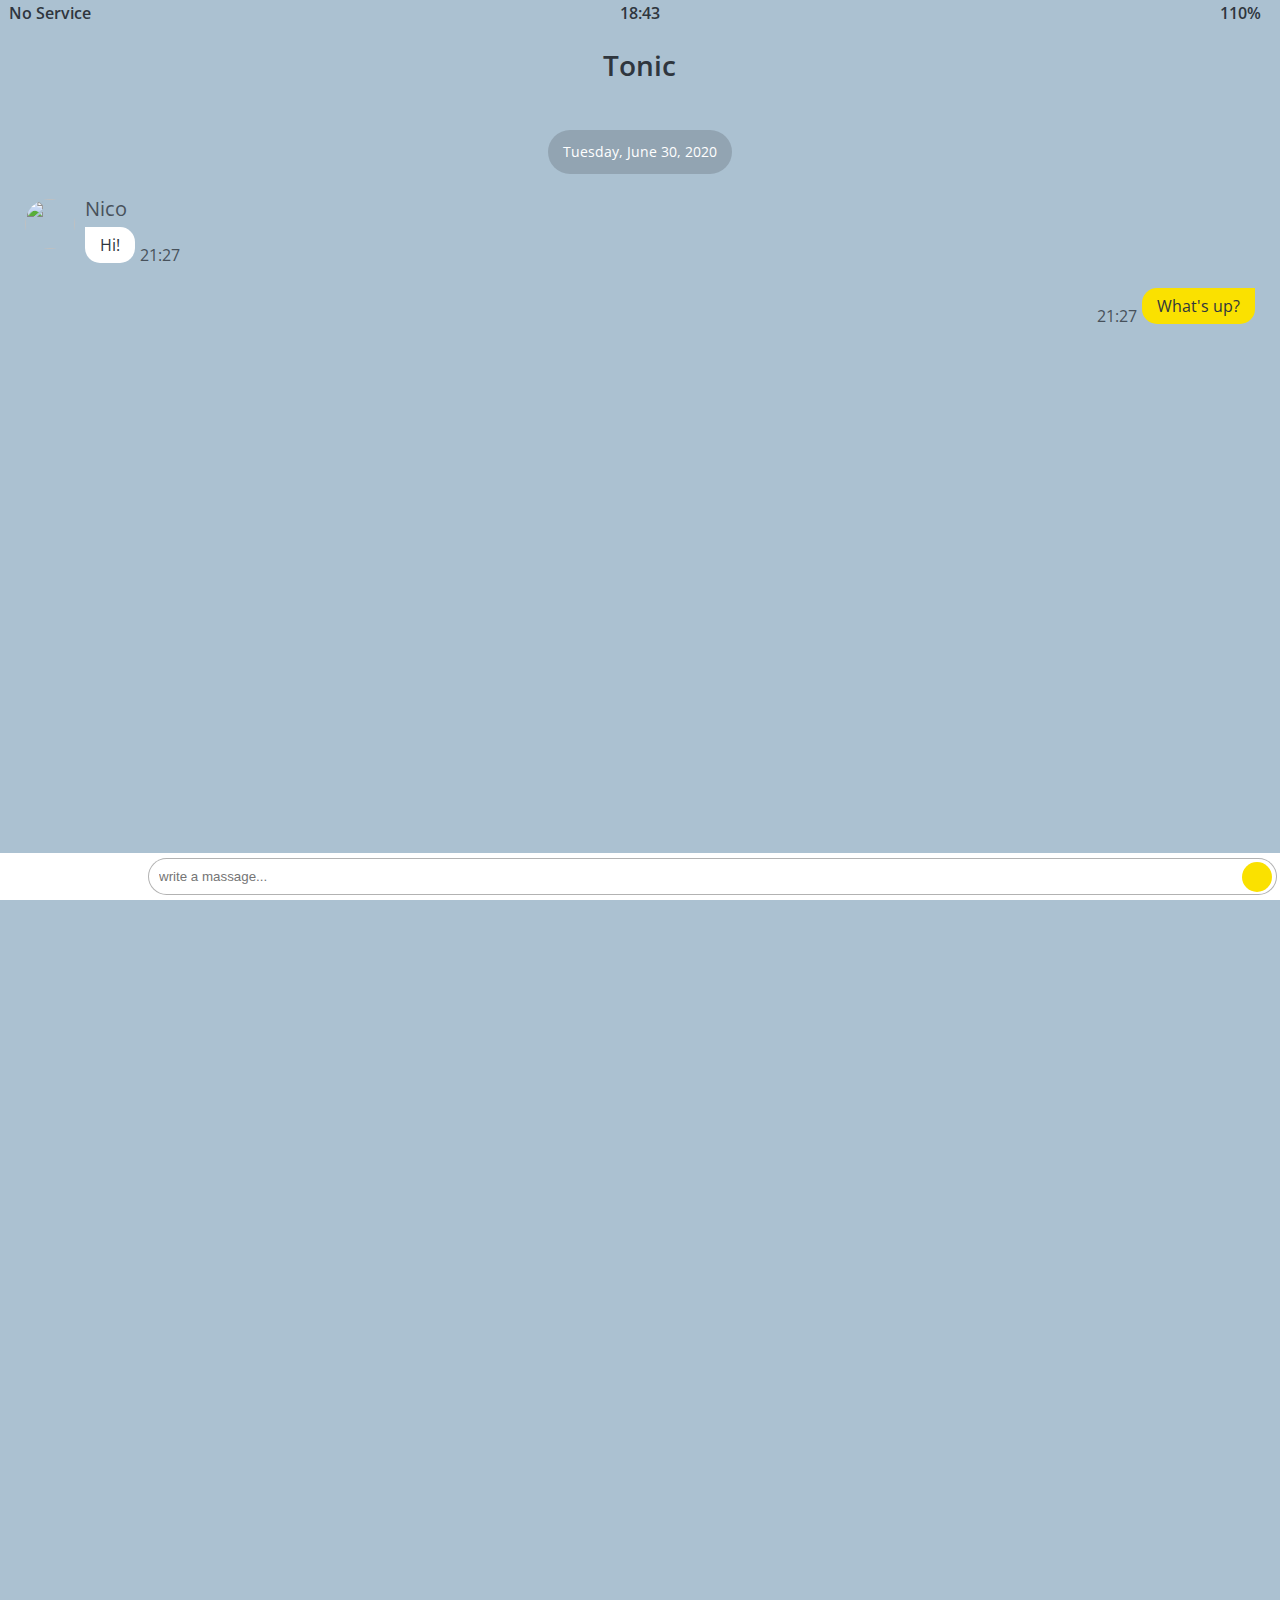
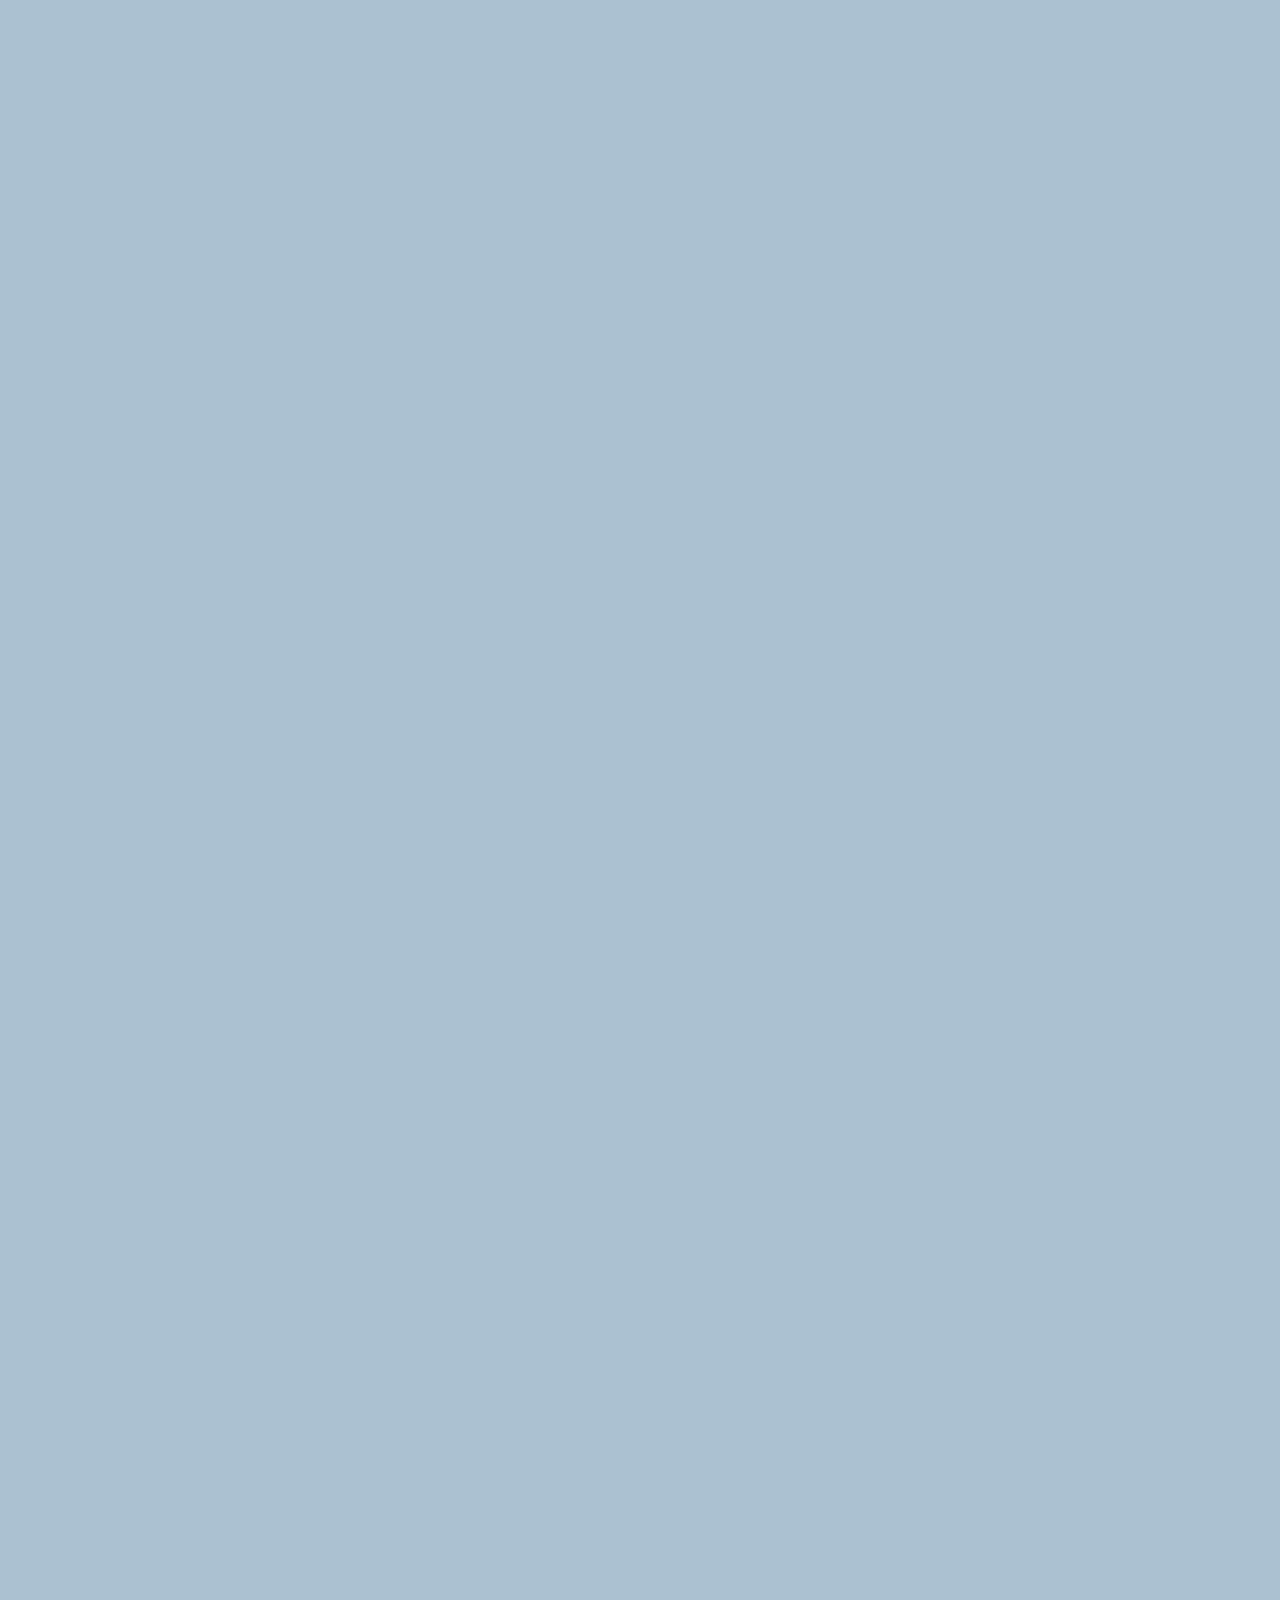
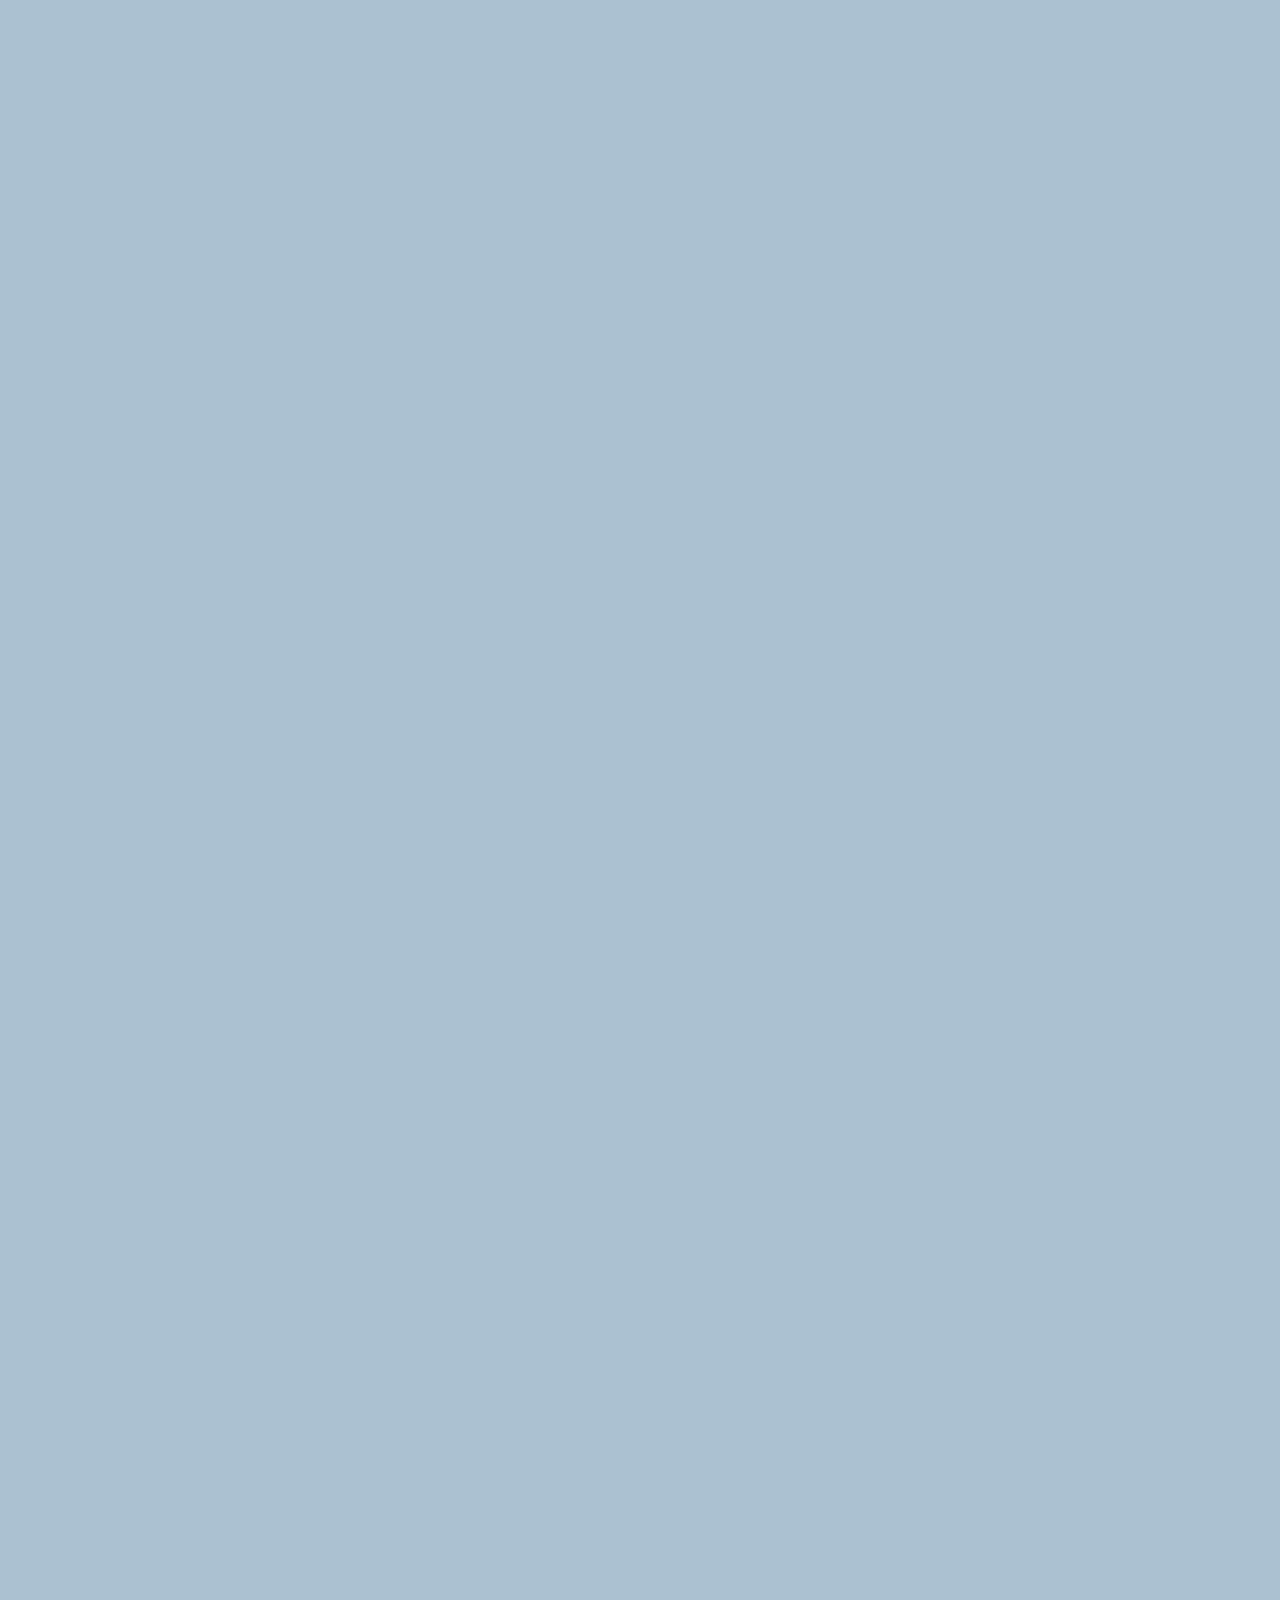
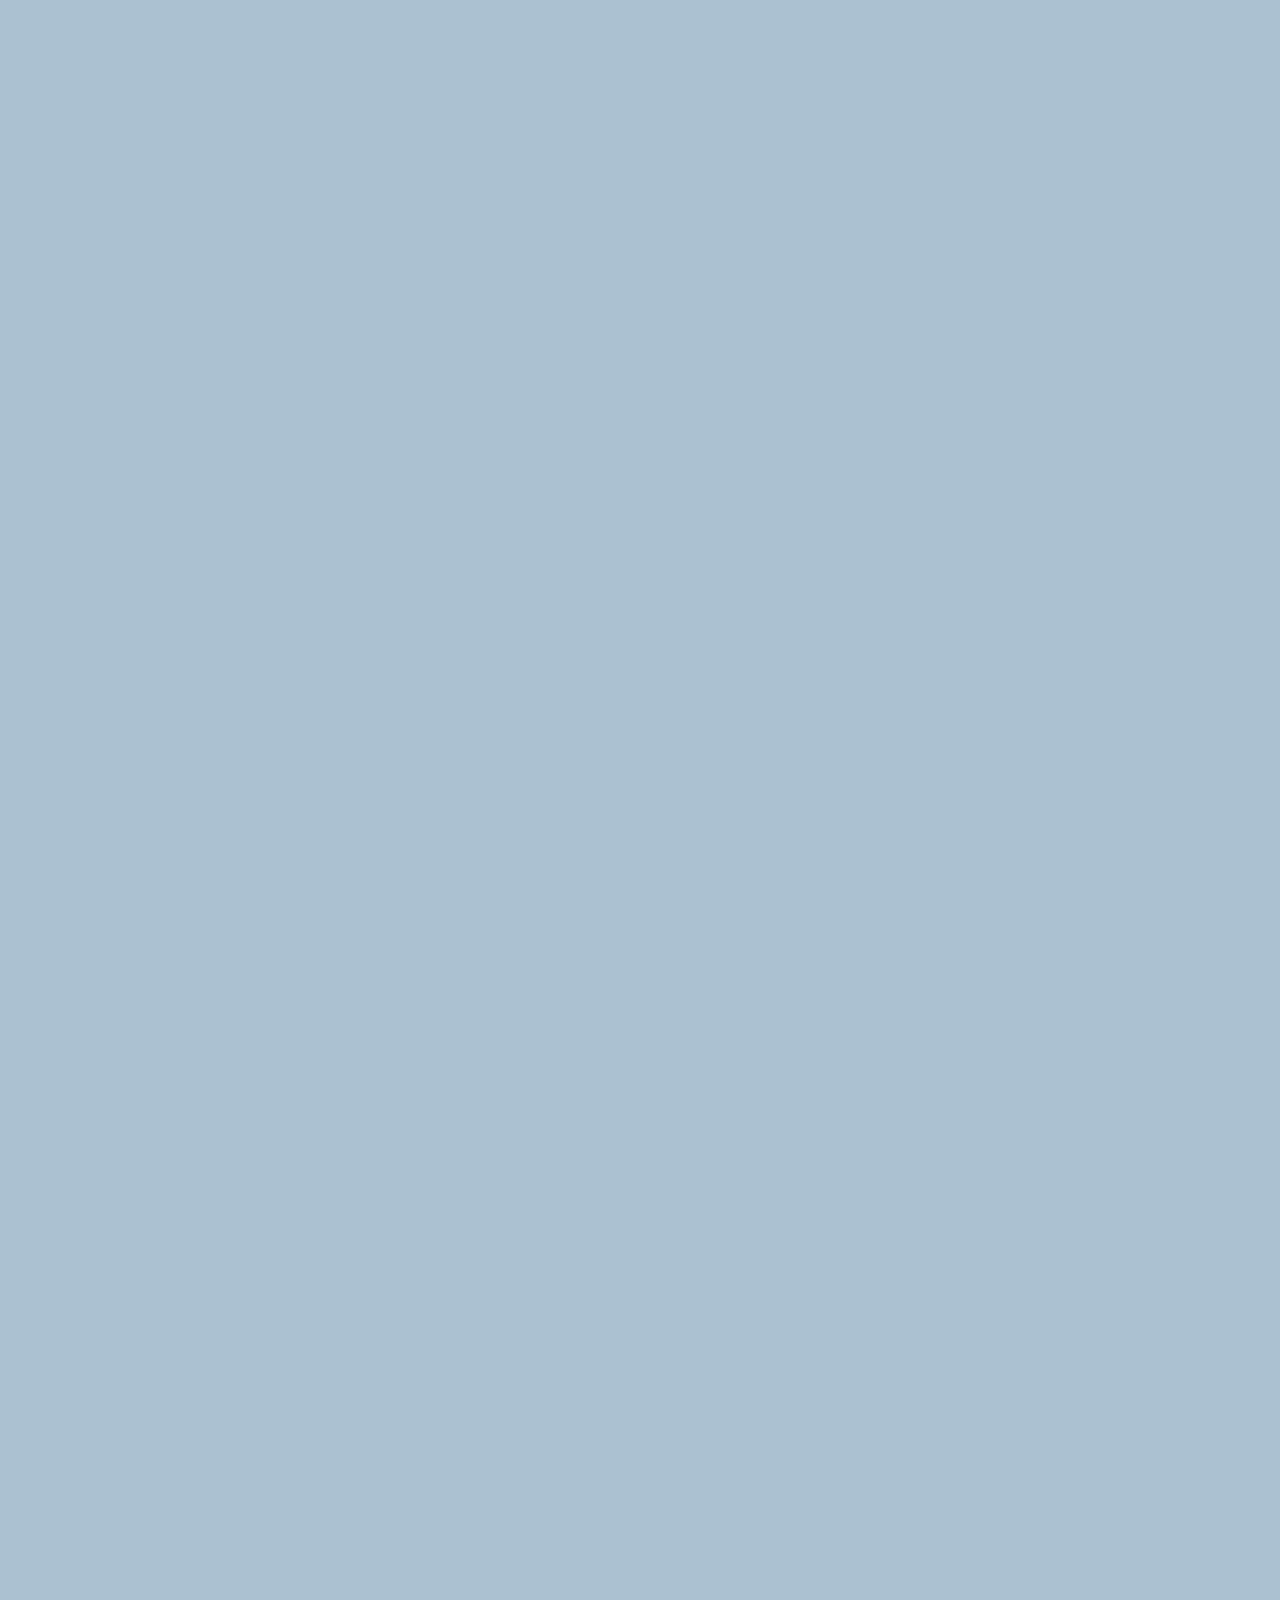
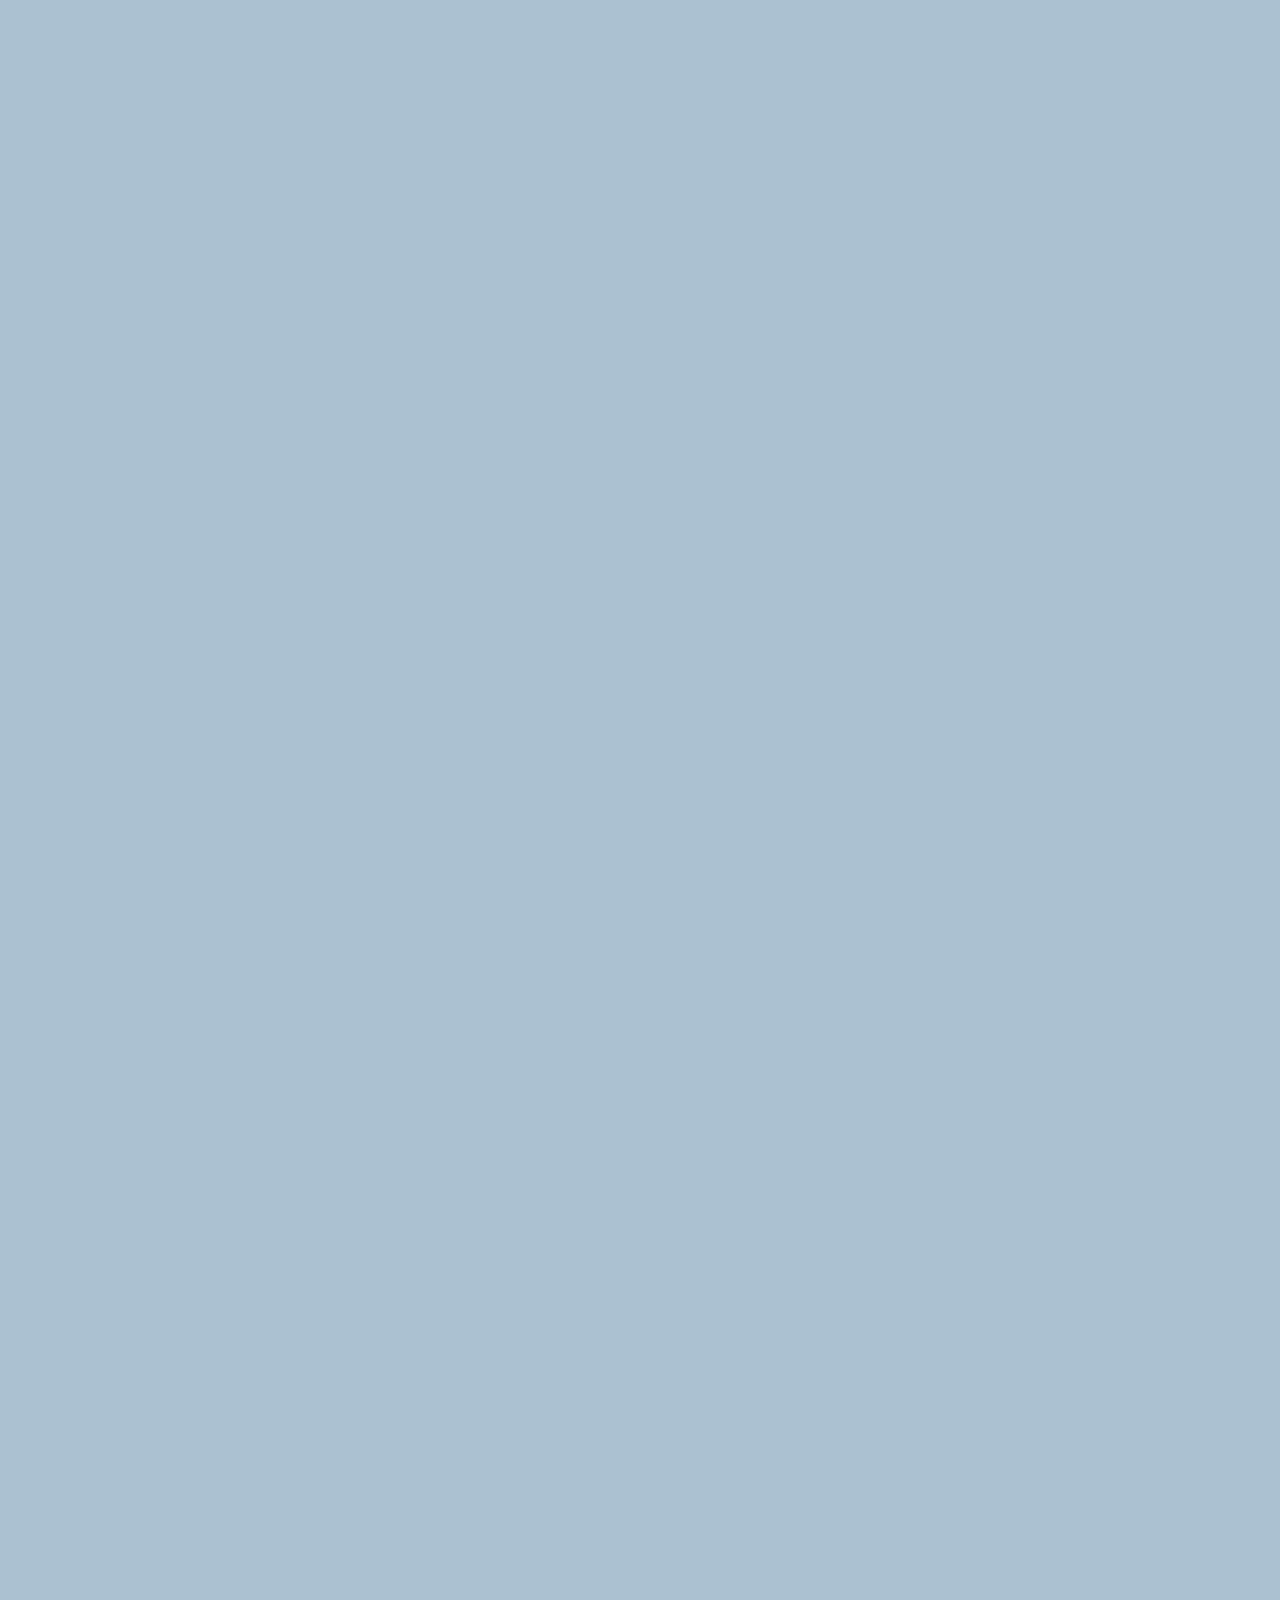
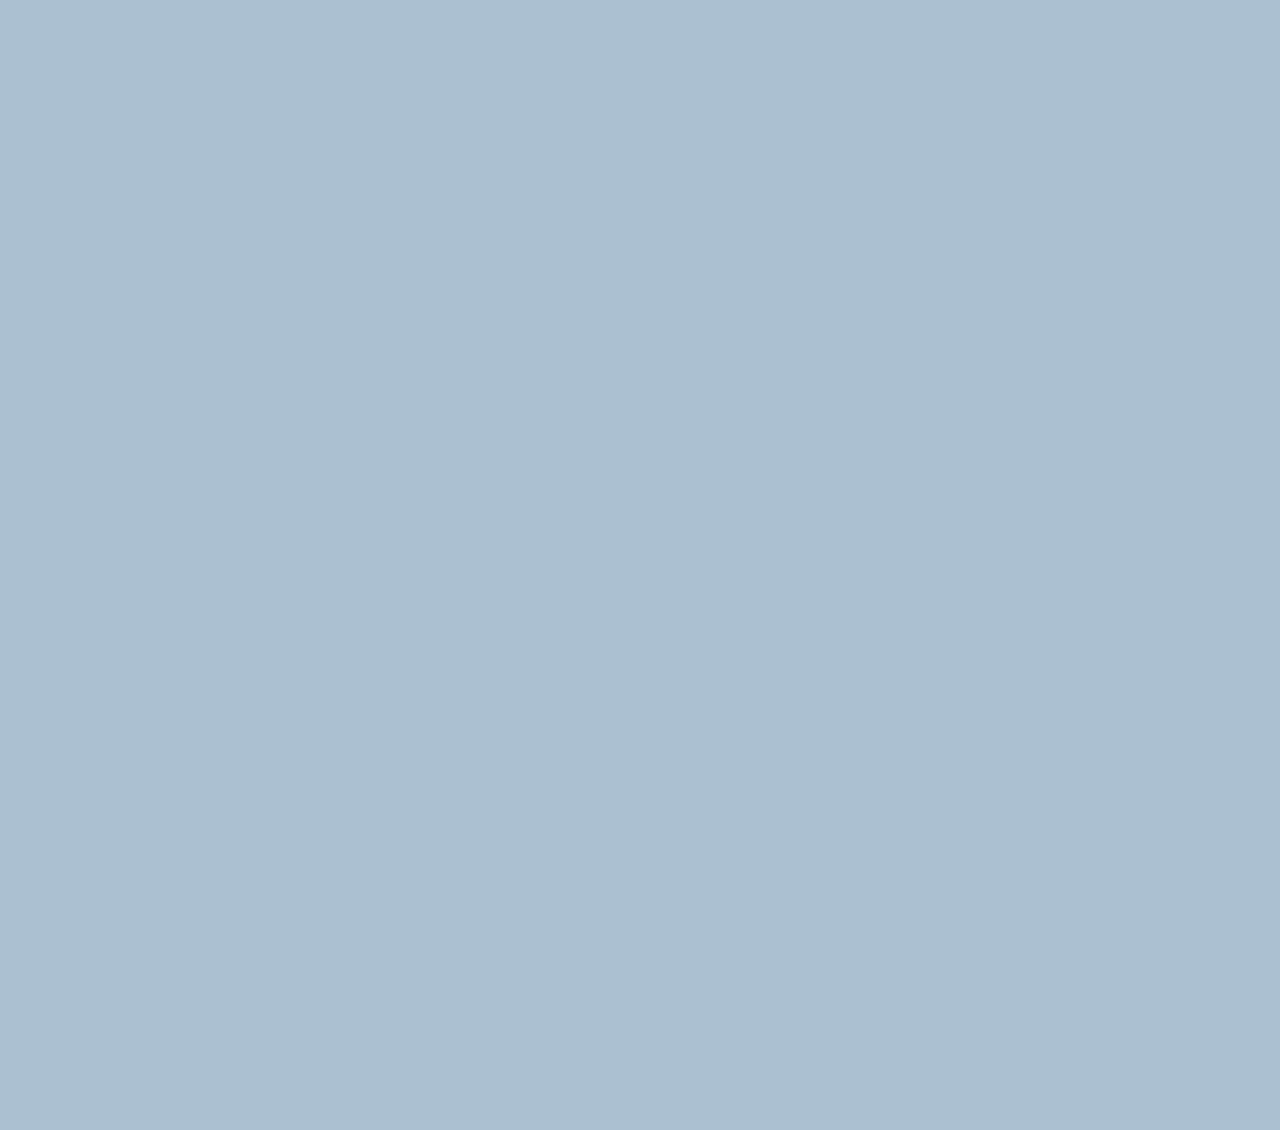
==== kokoa_project/chat.html @ ecf0164a "complete chat-screen" ====
<!DOCTYPE html>
<html lang="en">
<head>
    <link href="css/styles.css" rel="stylesheet"/>
    <meta charset="UTF-8">
    <meta http-equiv="X-UA-Compatible" content="IE=edge">
    <meta name="viewport" content="width=device-width, initial-scale=1.0">
    <title>Chat - Kokoa Clone</title>
</head>
<body id="chat-screen">
    <div class="status-bar chat__status-bar">
        <div class="status-bar__column">
            <span>No Service</span>
            <i class="fas fa-wifi"></i>
            <!-- <svg class="w-6 h-6" fill="none" stroke="currentColor" viewBox="0 0 24 24" xmlns="http://www.w3.org/2000/svg"><path stroke-linecap="round" stroke-linejoin="round" stroke-width="2" d="M8.111 16.404a5.5 5.5 0 017.778 0M12 20h.01m-7.08-7.071c3.904-3.905 10.236-3.905 14.141 0M1.394 9.393c5.857-5.857 15.355-5.857 21.213 0"></path></svg> -->
        </div>
        <div class="status-bar__column">
            <span>18:43</span>
        </div>
        <div class="status-bar__column">
            <span>110%</span>
            <i class="fas fa-battery-three-quarters fa-lg"></i>
            <i class="fas fa-bolt"></i>
        </div>
    </div>

    <header class="alt-header header-margin">
        <div class="alt-header__column">
            <a href="chats.html">
                <i class="fas fa-angle-left fa-3x"></i>
                </a>
        </div>
        <div class="alt-header__column">
            <h1 class="alt-header__title">Tonic</h1>
        </div>
        <div class="alt-header__column">
            <span><i class="fas fa-search fa-lg"></i></span>
            <span><i class="fas fa-bars fa-lg"></i></span>
        </div>
    </header>
    <main class="main-screen main-chat">
       <div class="chat__timestamp">
           Tuesday, June 30, 2020
       </div>
       <div class="massage-row">
           <img src="https://encrypted-tbn0.gstatic.com/images?q=tbn:ANd9GcT4Vr_r3gNEOwz00vEMf0v699IjvJdj_QOI2Q&usqp=CAU"/>
           <div class="massage-row__content">
                <span class="massage__author">Nico</span>
                <div class="massage__info">
                    <span class="massage__bubble">Hi!</span>
                    <span class="massage__time">21:27</span>
                </div>
           </div>
           
       </div>
       
       <div class="massage-row massage-row--own">
        <div class="massage-row__content">
             <div class="massage__info">
                 <span class="massage__bubble">What's up?</span>
                 <span class="massage__time">21:27</span>
             </div>
        </div>

    </div>
    </main>

    <form class="reply">
        <div class="reply__column">
            <i class="far fa-plus-square fa-lg"></i>
        </div>
        <div class="reply__column">
            <input type="text" placeholder="write a massage..."/>
            <i class="far fa-smile fa-lg"></i>
            <button>
                <i class="fas fa-arrow-up"></i>
            </button>
        </div>
    </form>
    <!-- fontawesome-scirpt -->
    <script src="https://kit.fontawesome.com/fdf0c2d93d.js" crossorigin="anonymous"></script>
    </body>
</html>
---- kokoa_project/css/styles.css ----
@import url('https://fonts.googleapis.com/css2?family=Open+Sans:wght@400;600&display=swap');

@import "reset.css";
@import "variables.css";

/* Components */
@import "components/status-bar.css";
@import "components/nav-bar.css";
@import "components/screen-header.css";
@import "components/user-component.css";
@import "components/badge.css";
@import "components/icon-row.css";
@import "components/alt-screen-header.css";

/* Screens */
@import "screens/login.css";
@import "screens/friends.css";
@import "screens/find.css";
@import "screens/more.css";
@import "screens/settings.css";
@import "screens/chat.css";

body {
    font-family: "Open Sans", sans-serif;
    height:1000vh;
    color:  #2F363E;
}
.main-screen {
    padding: 0px var(--horizontal-space);
}
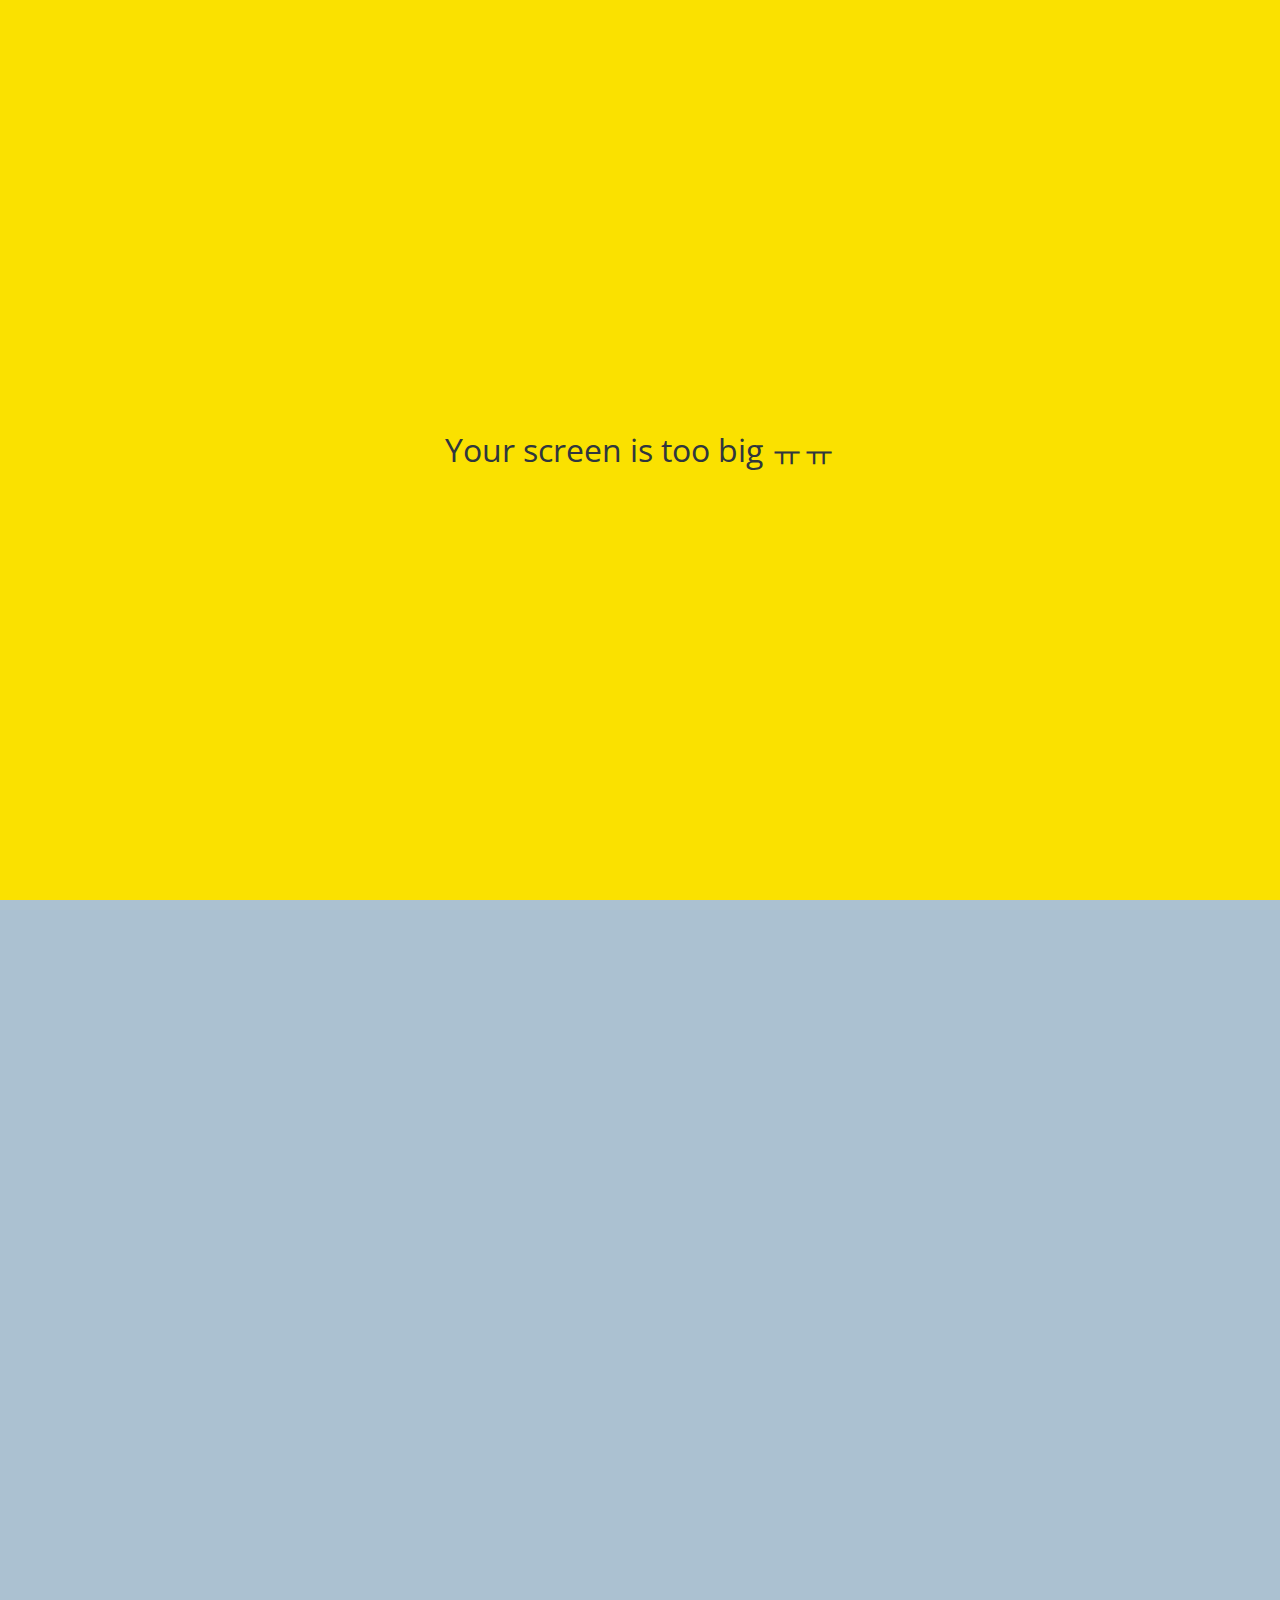
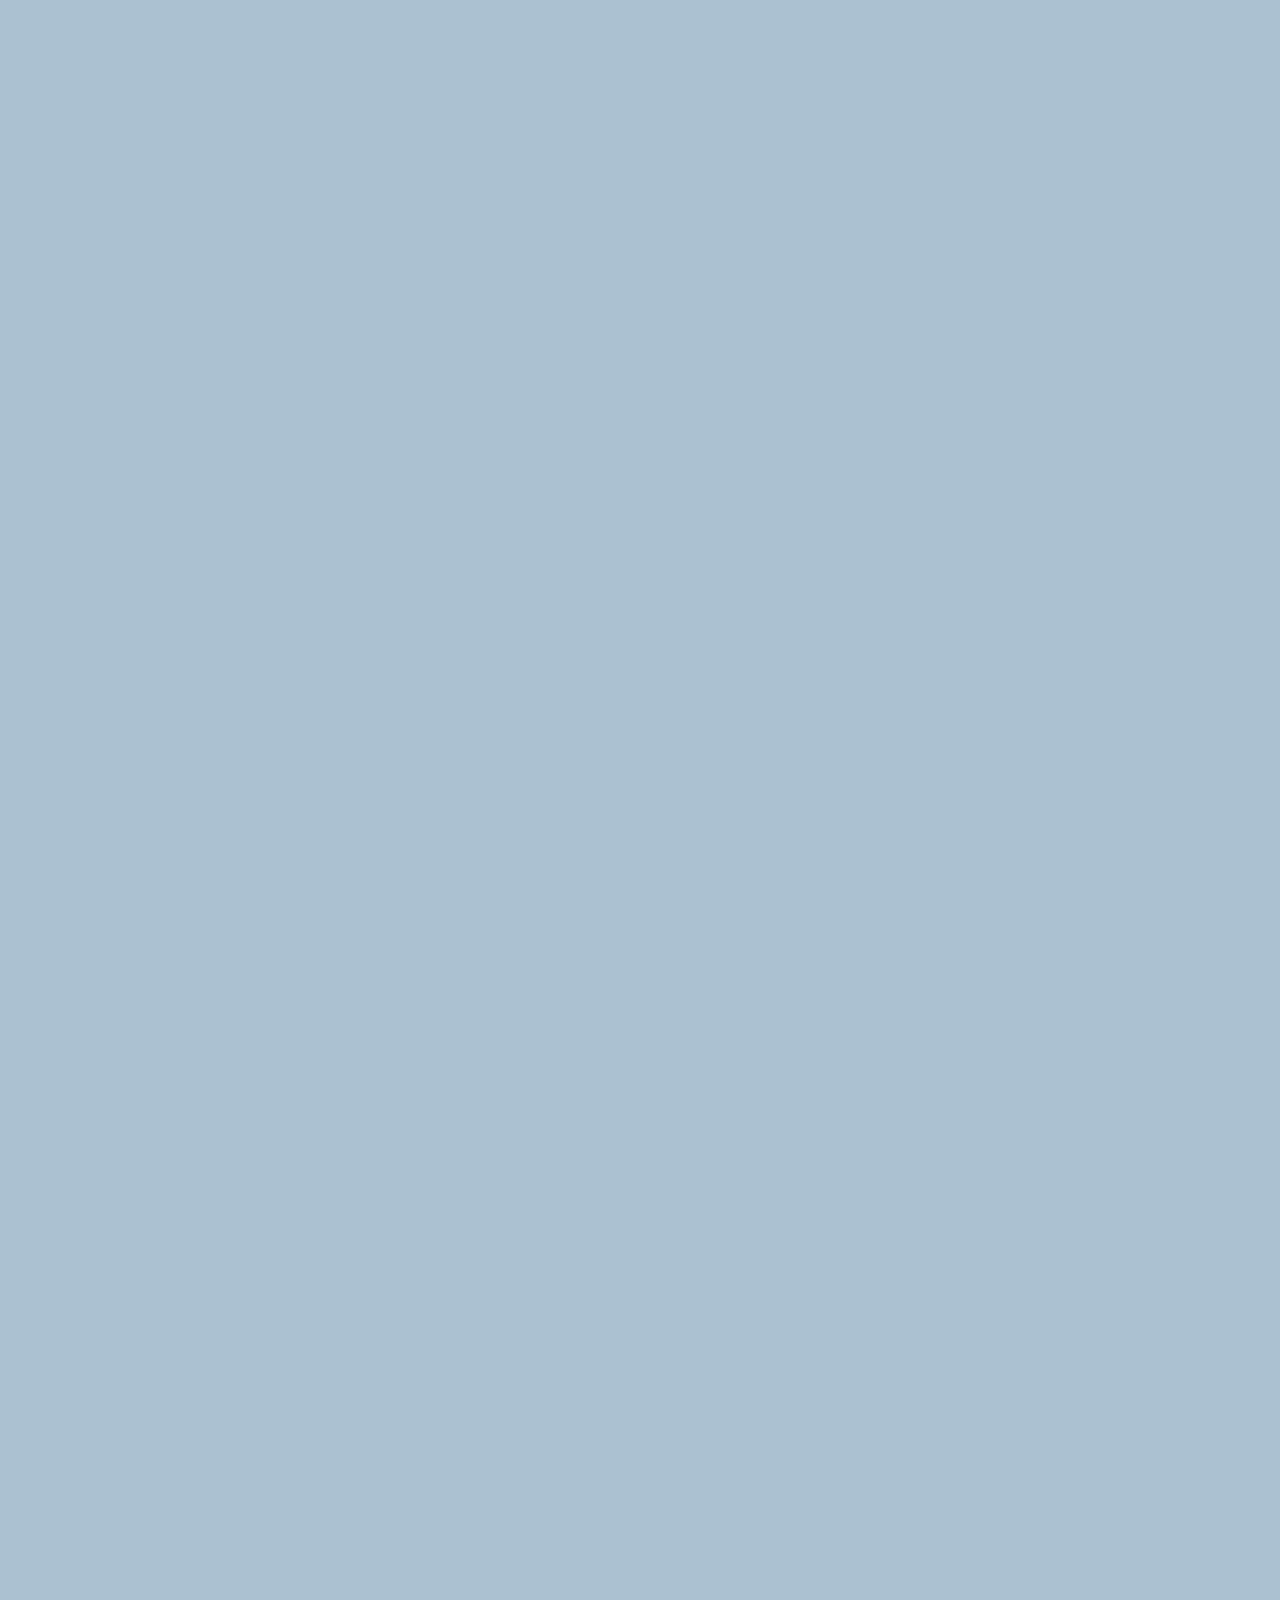
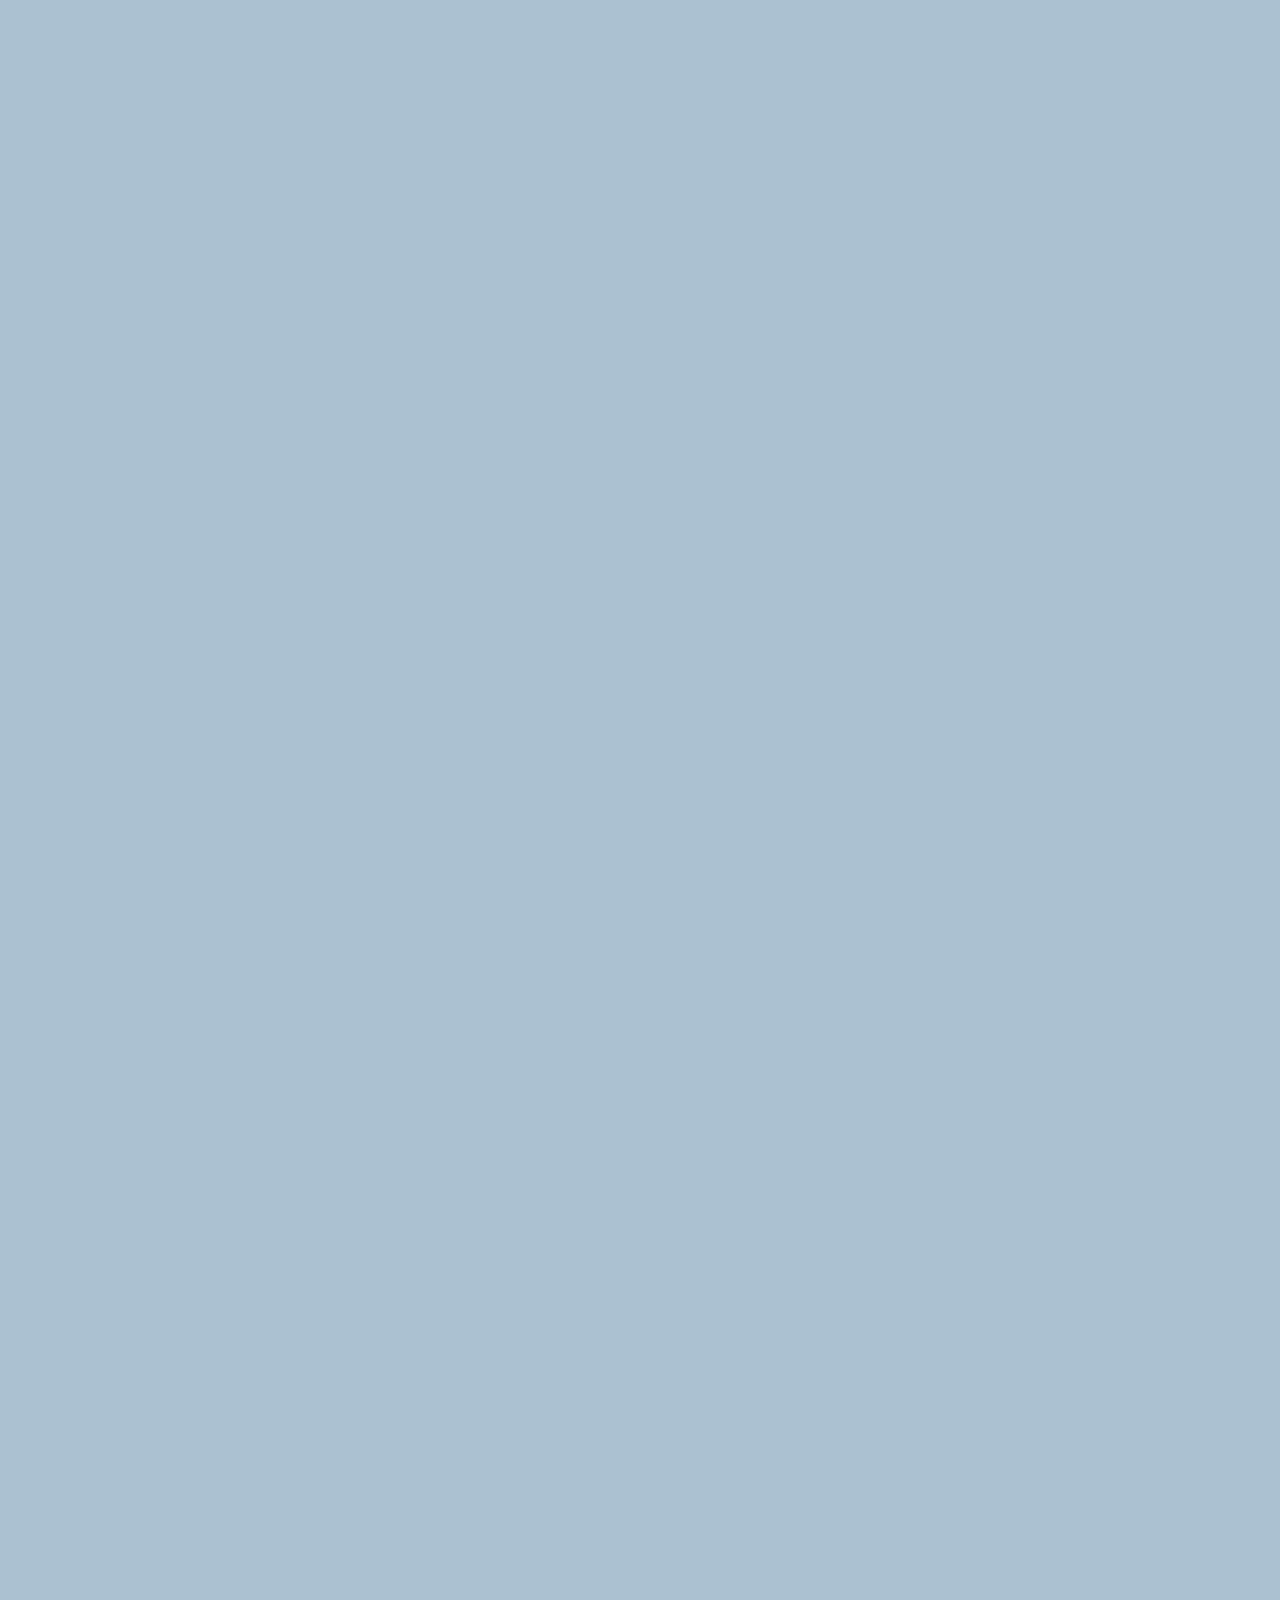
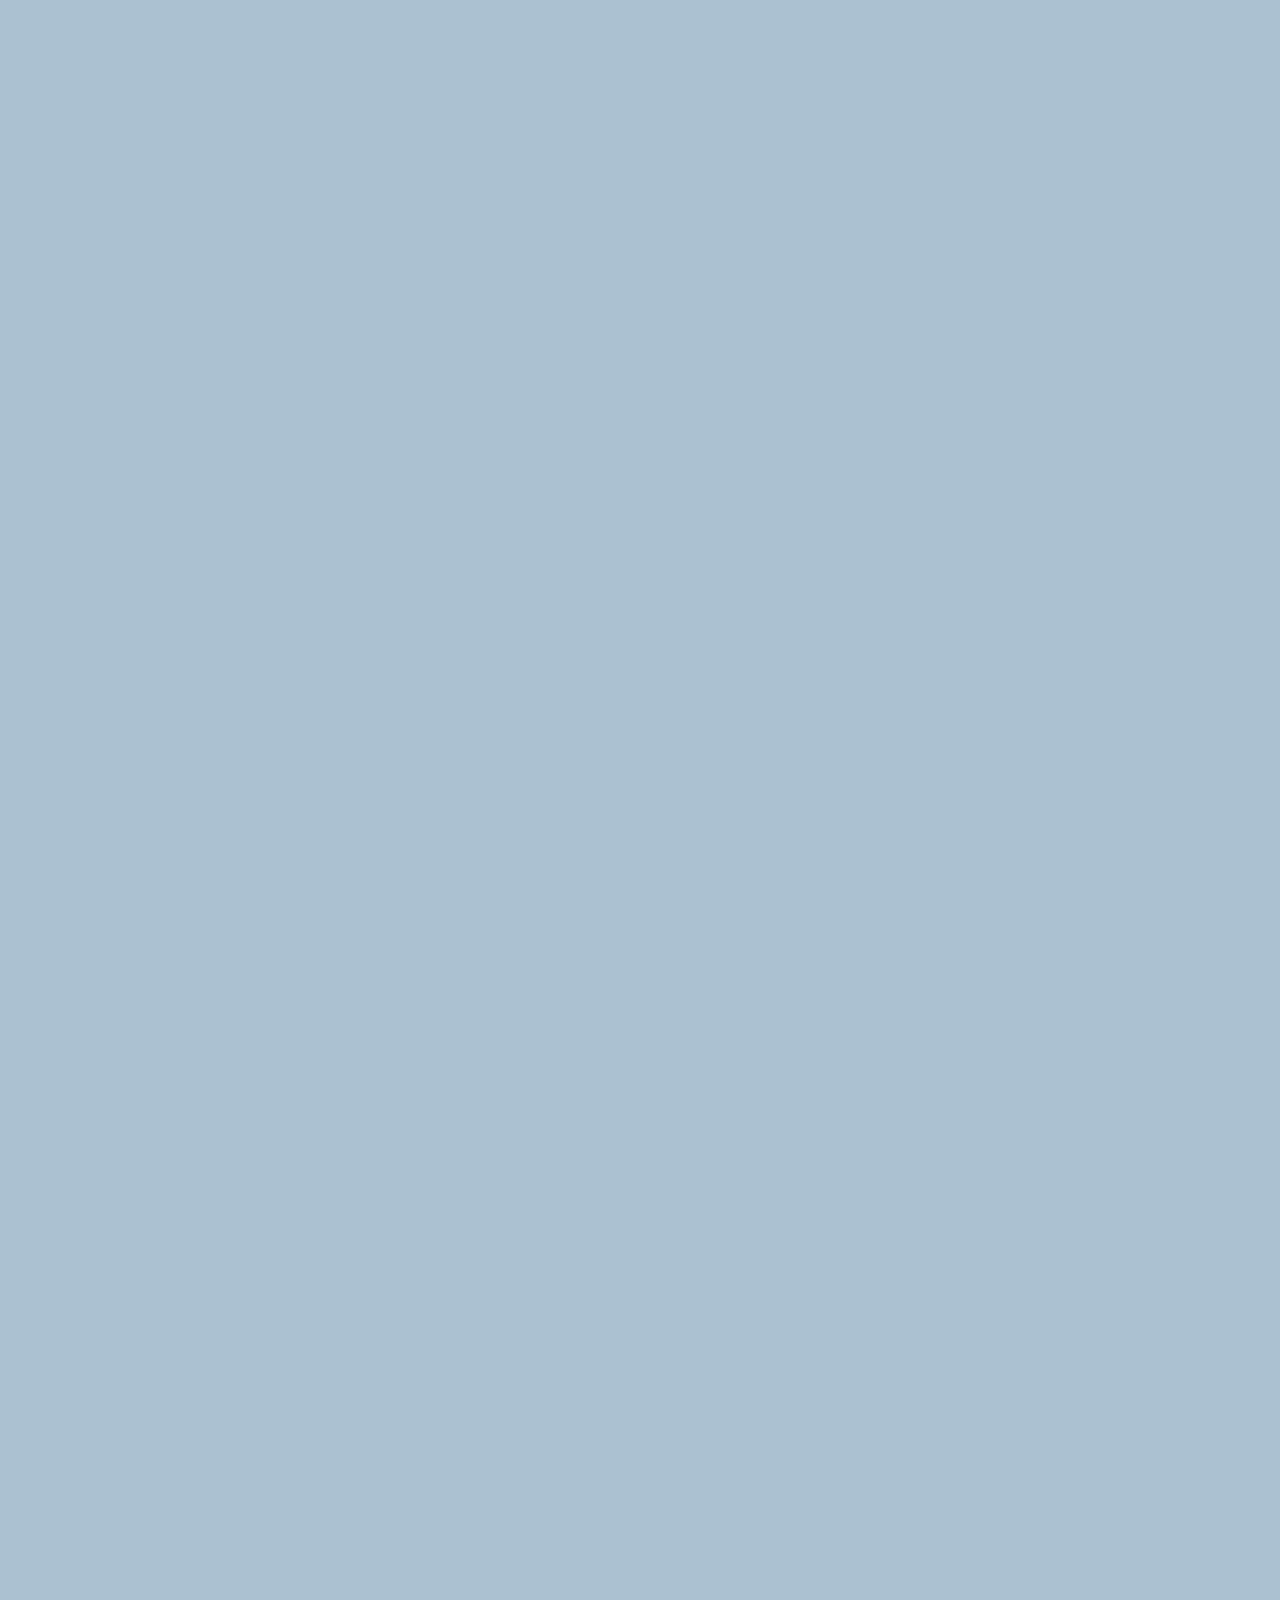
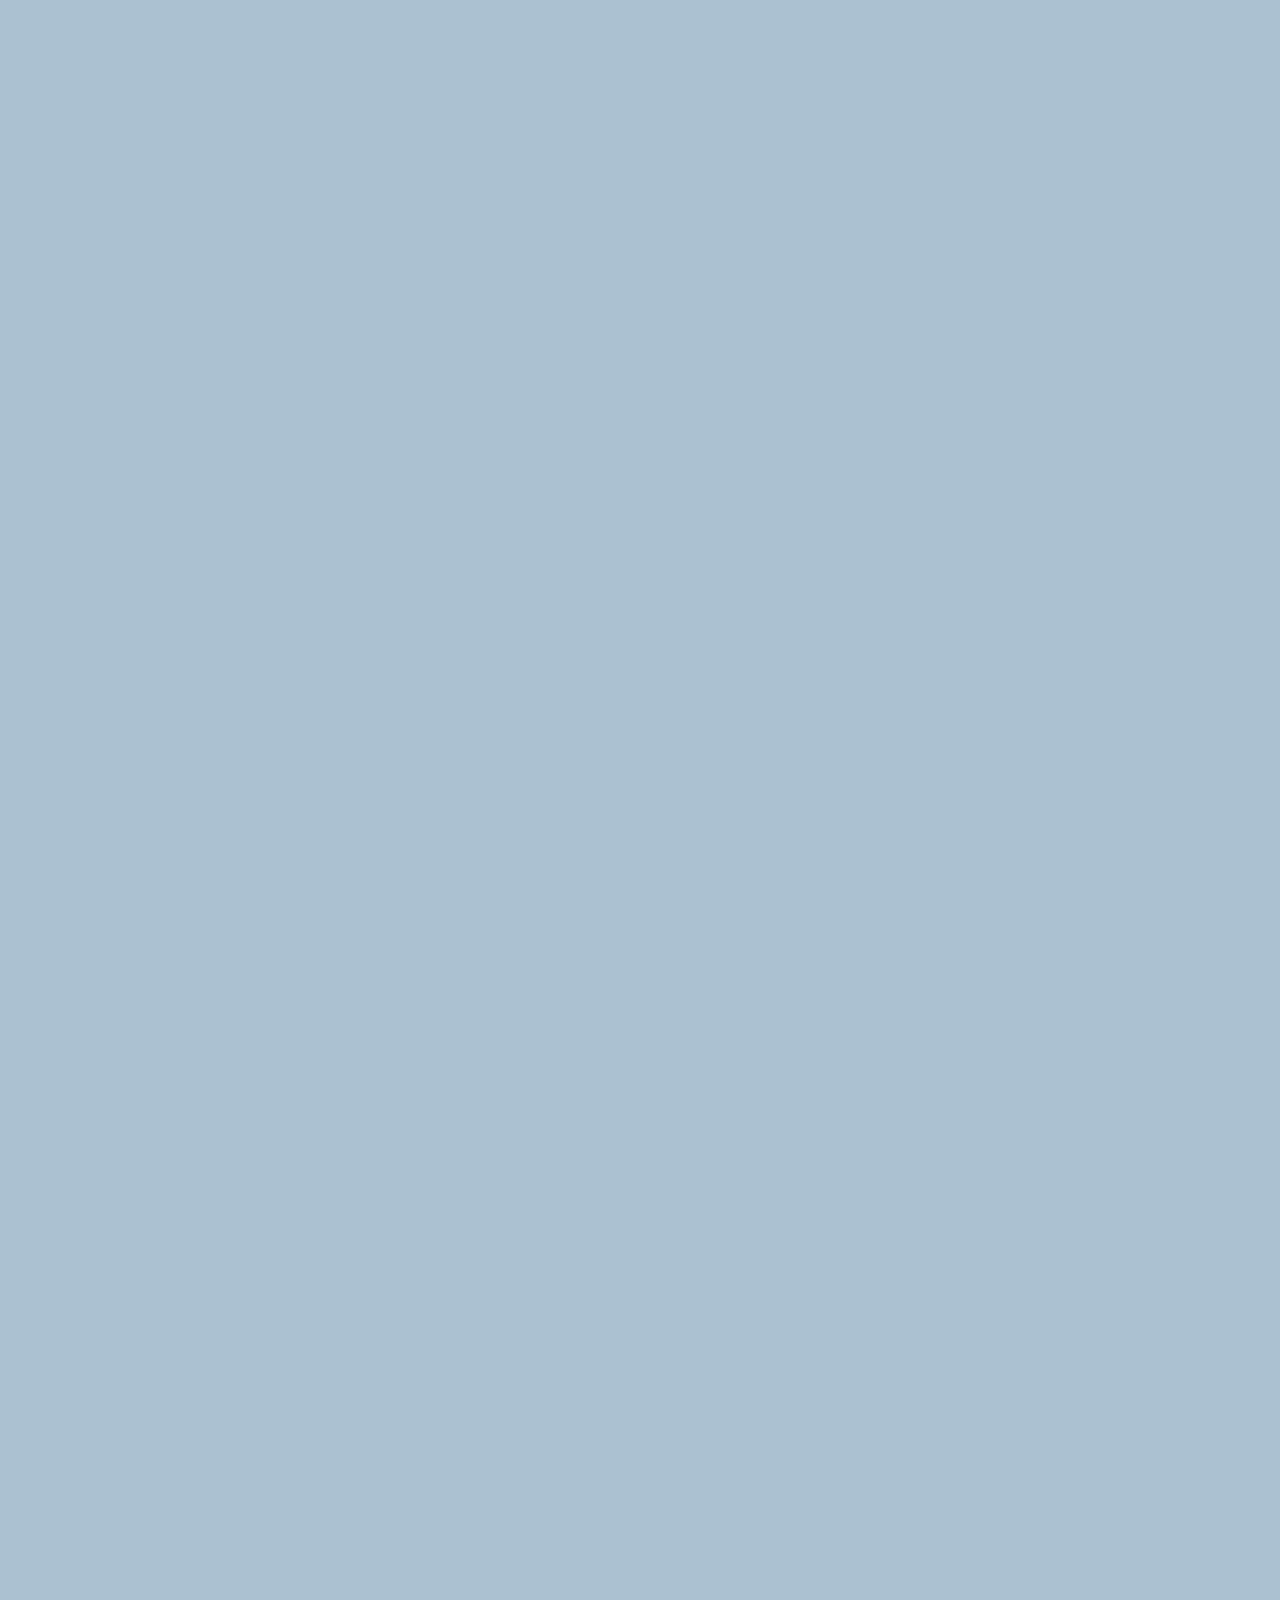
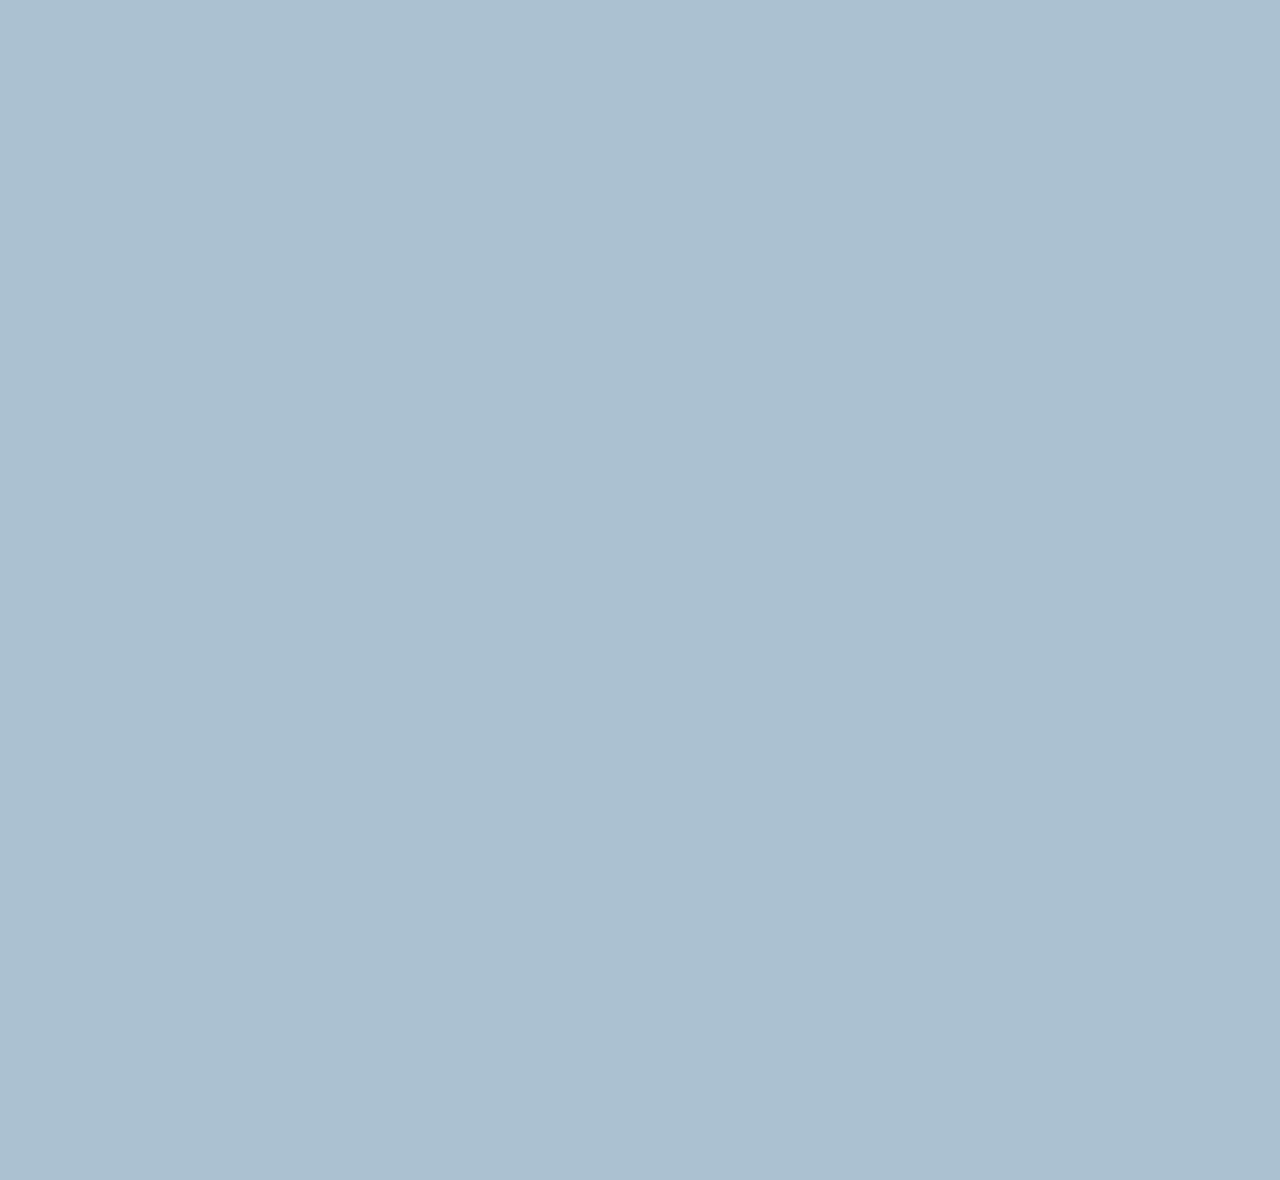
==== commit e8793ae3: "add more animation and complete kokoa-project" ====
--- a/kokoa_project/chat.html
+++ b/kokoa_project/chat.html
@@ -77,6 +77,9 @@
             </button>
         </div>
     </form>
+    <div id="no-mobile">
+        <span>Your screen is too big ㅠㅠ</span>
+    </div>
     <!-- fontawesome-scirpt -->
     <script src="https://kit.fontawesome.com/fdf0c2d93d.js" crossorigin="anonymous"></script>
     </body>
--- a/kokoa_project/css/styles.css
+++ b/kokoa_project/css/styles.css
@@ -11,6 +11,7 @@
 @import "components/badge.css";
 @import "components/icon-row.css";
 @import "components/alt-screen-header.css";
+@import "components/no-mobile.css";
 
 /* Screens */
 @import "screens/login.css";
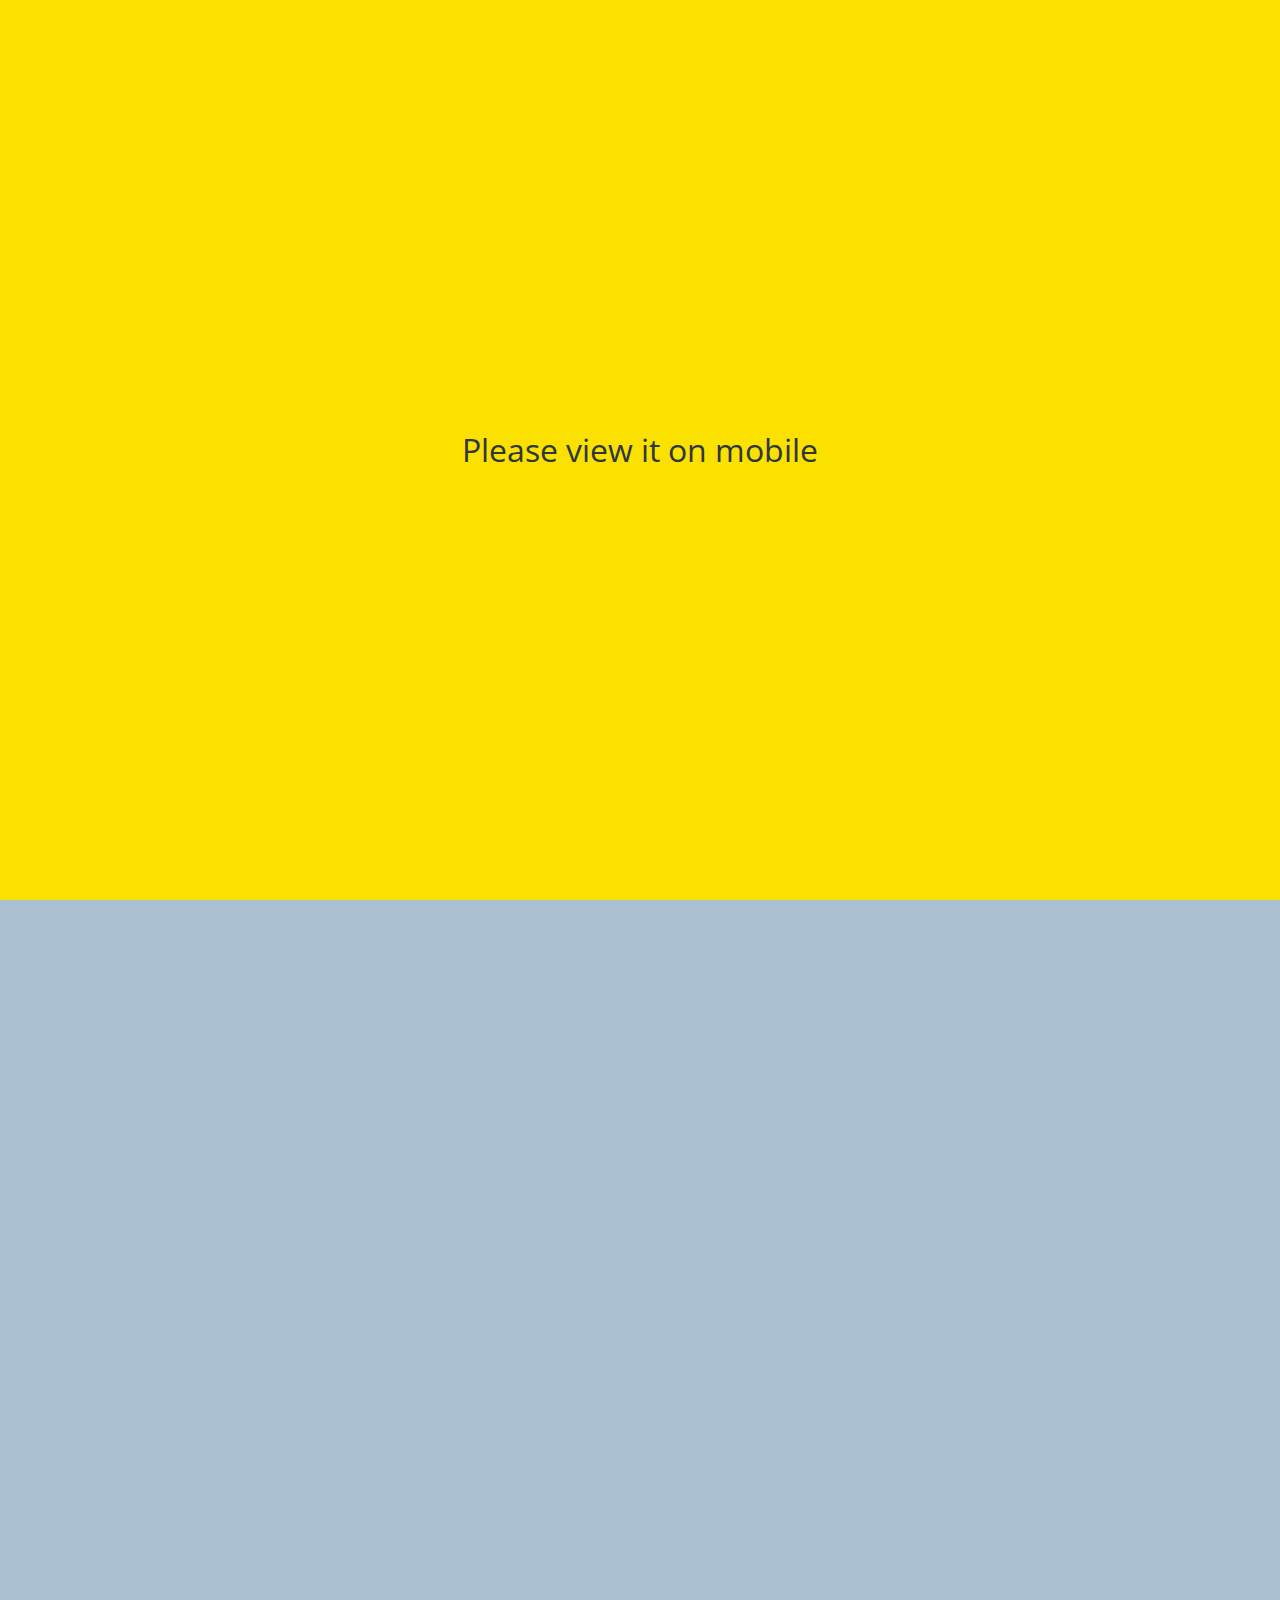
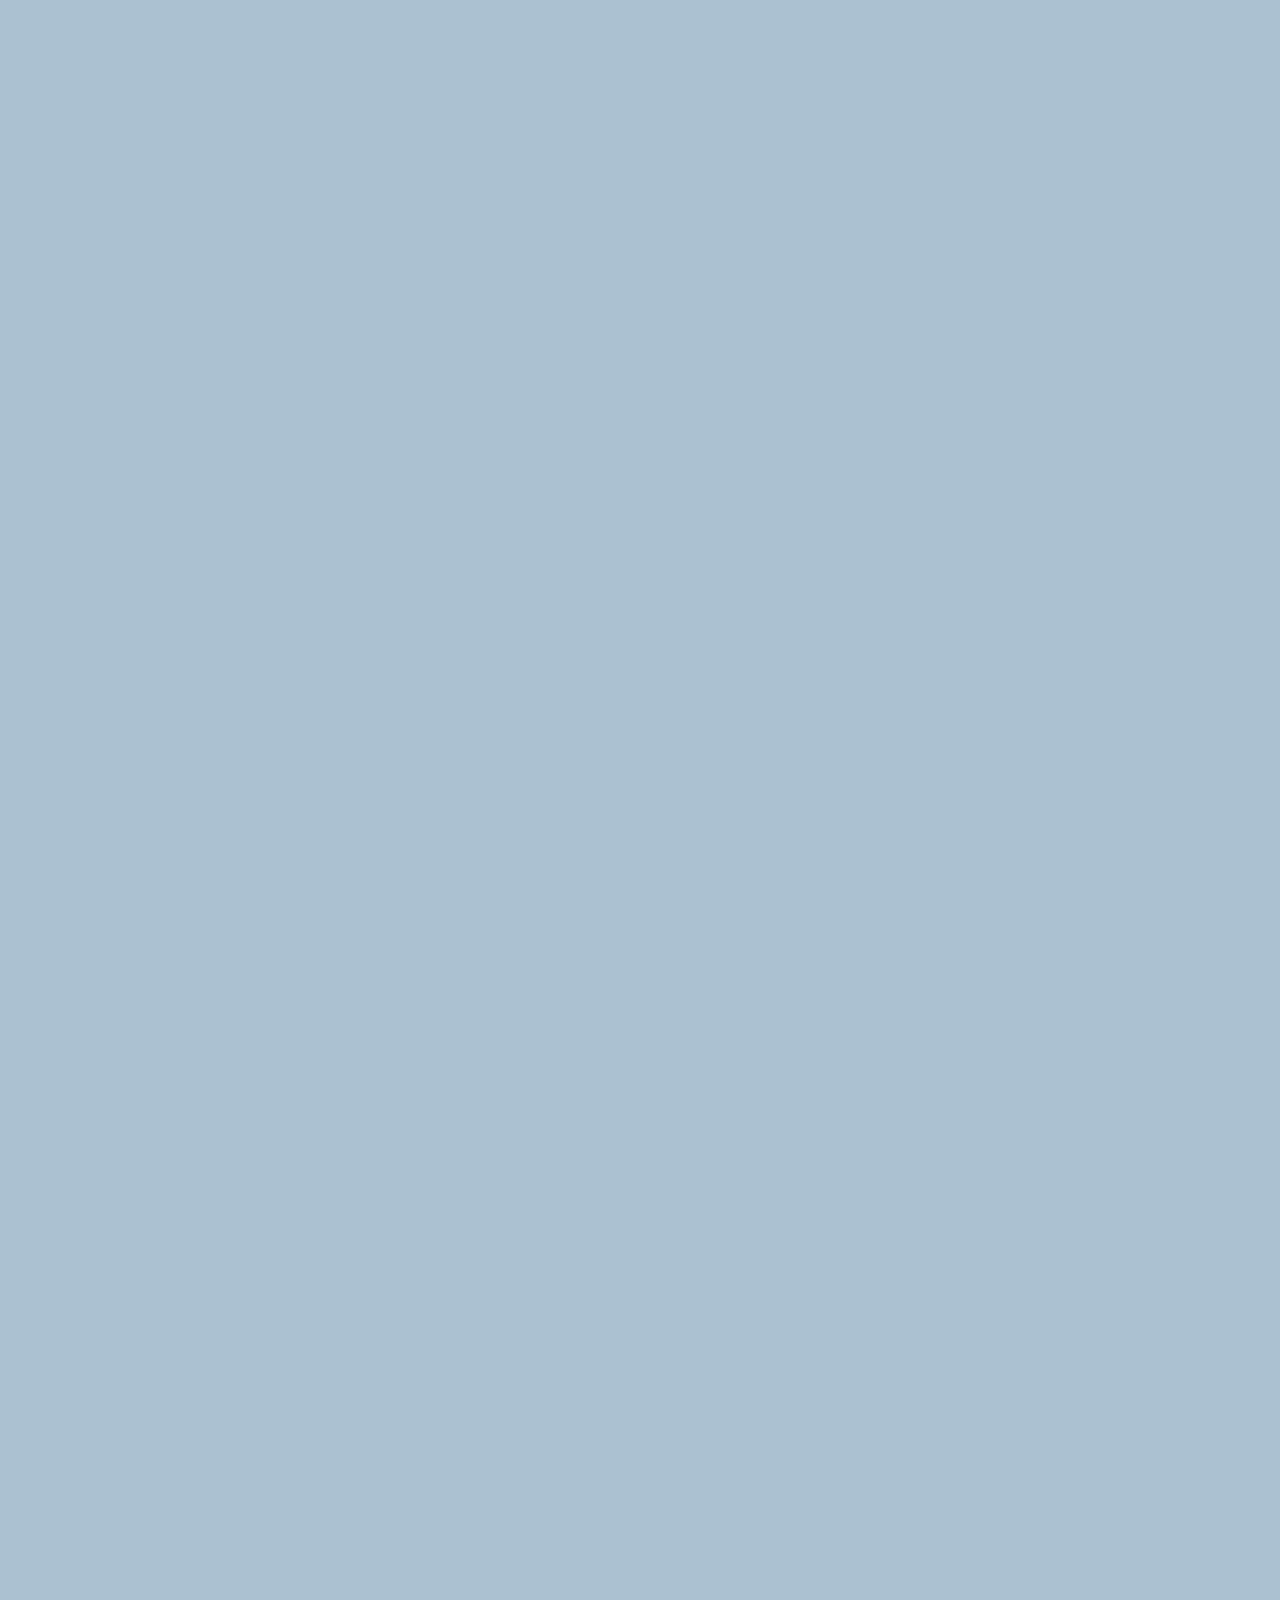
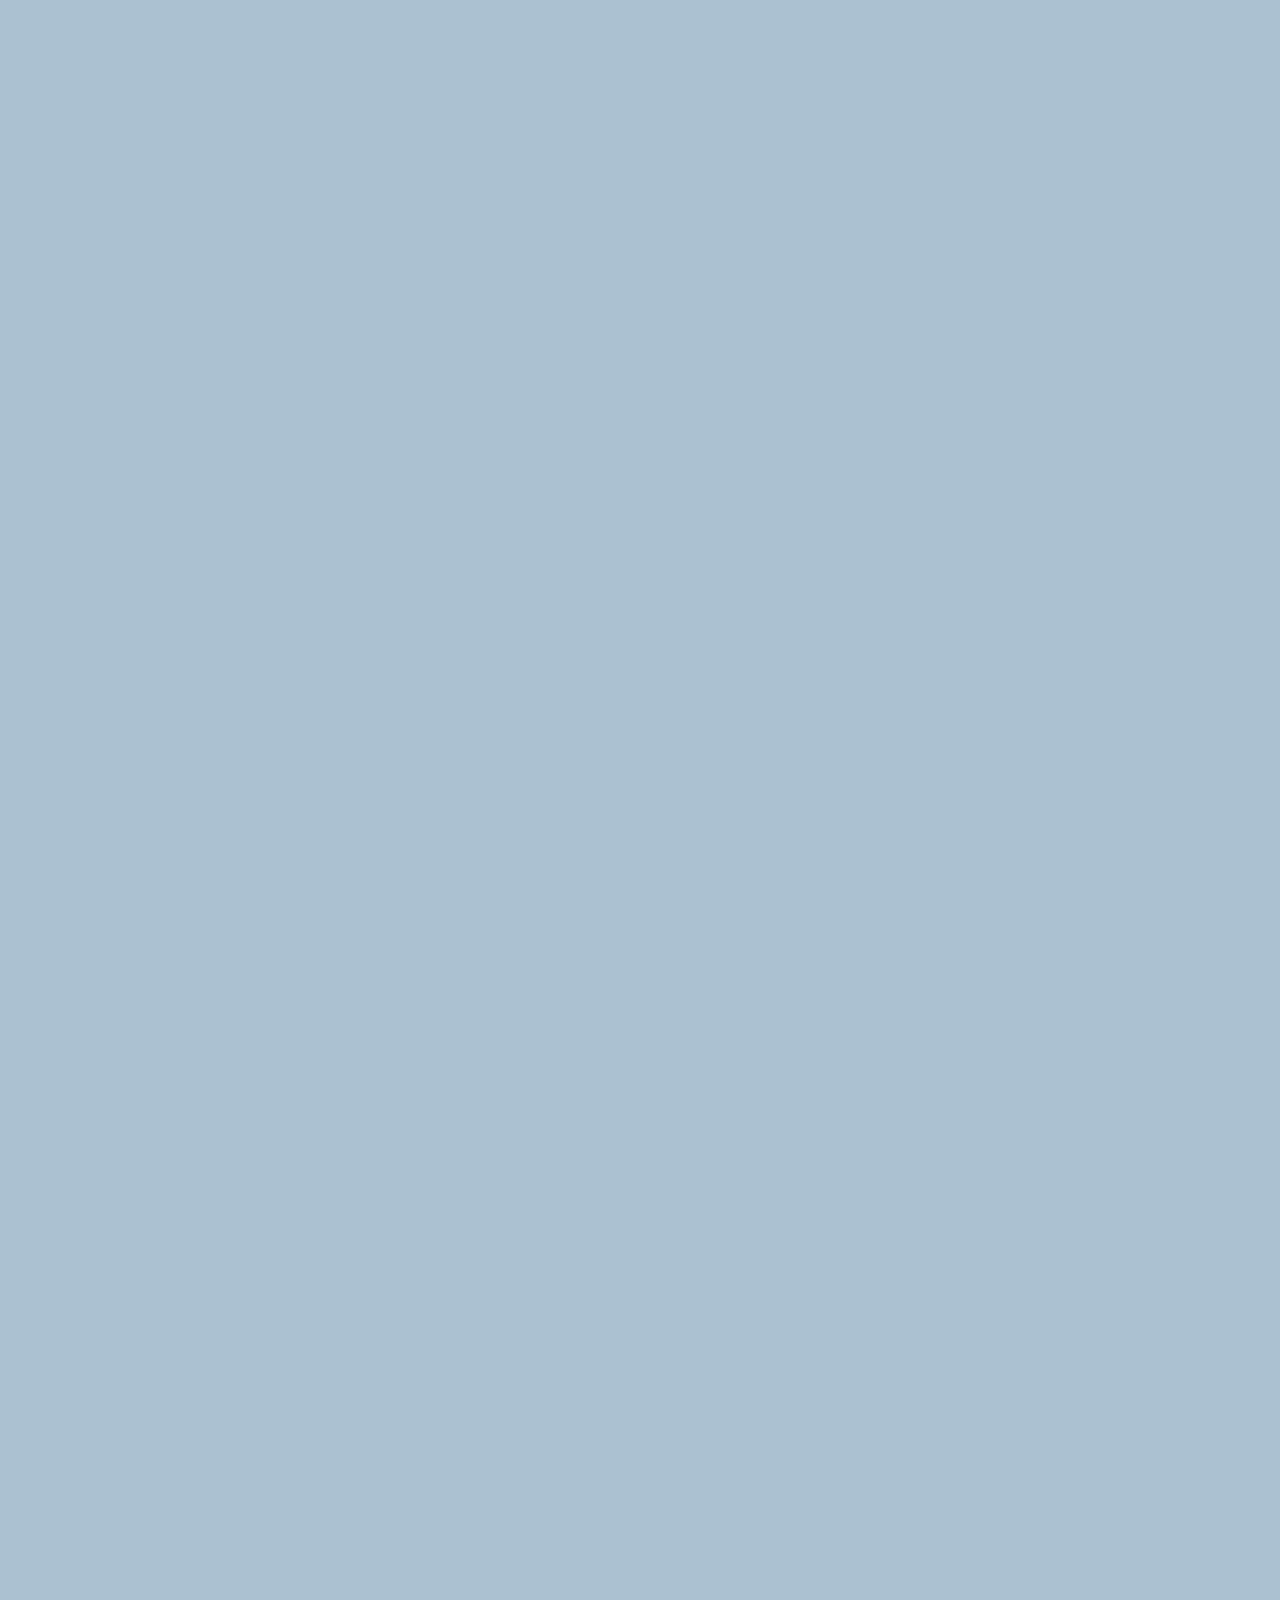
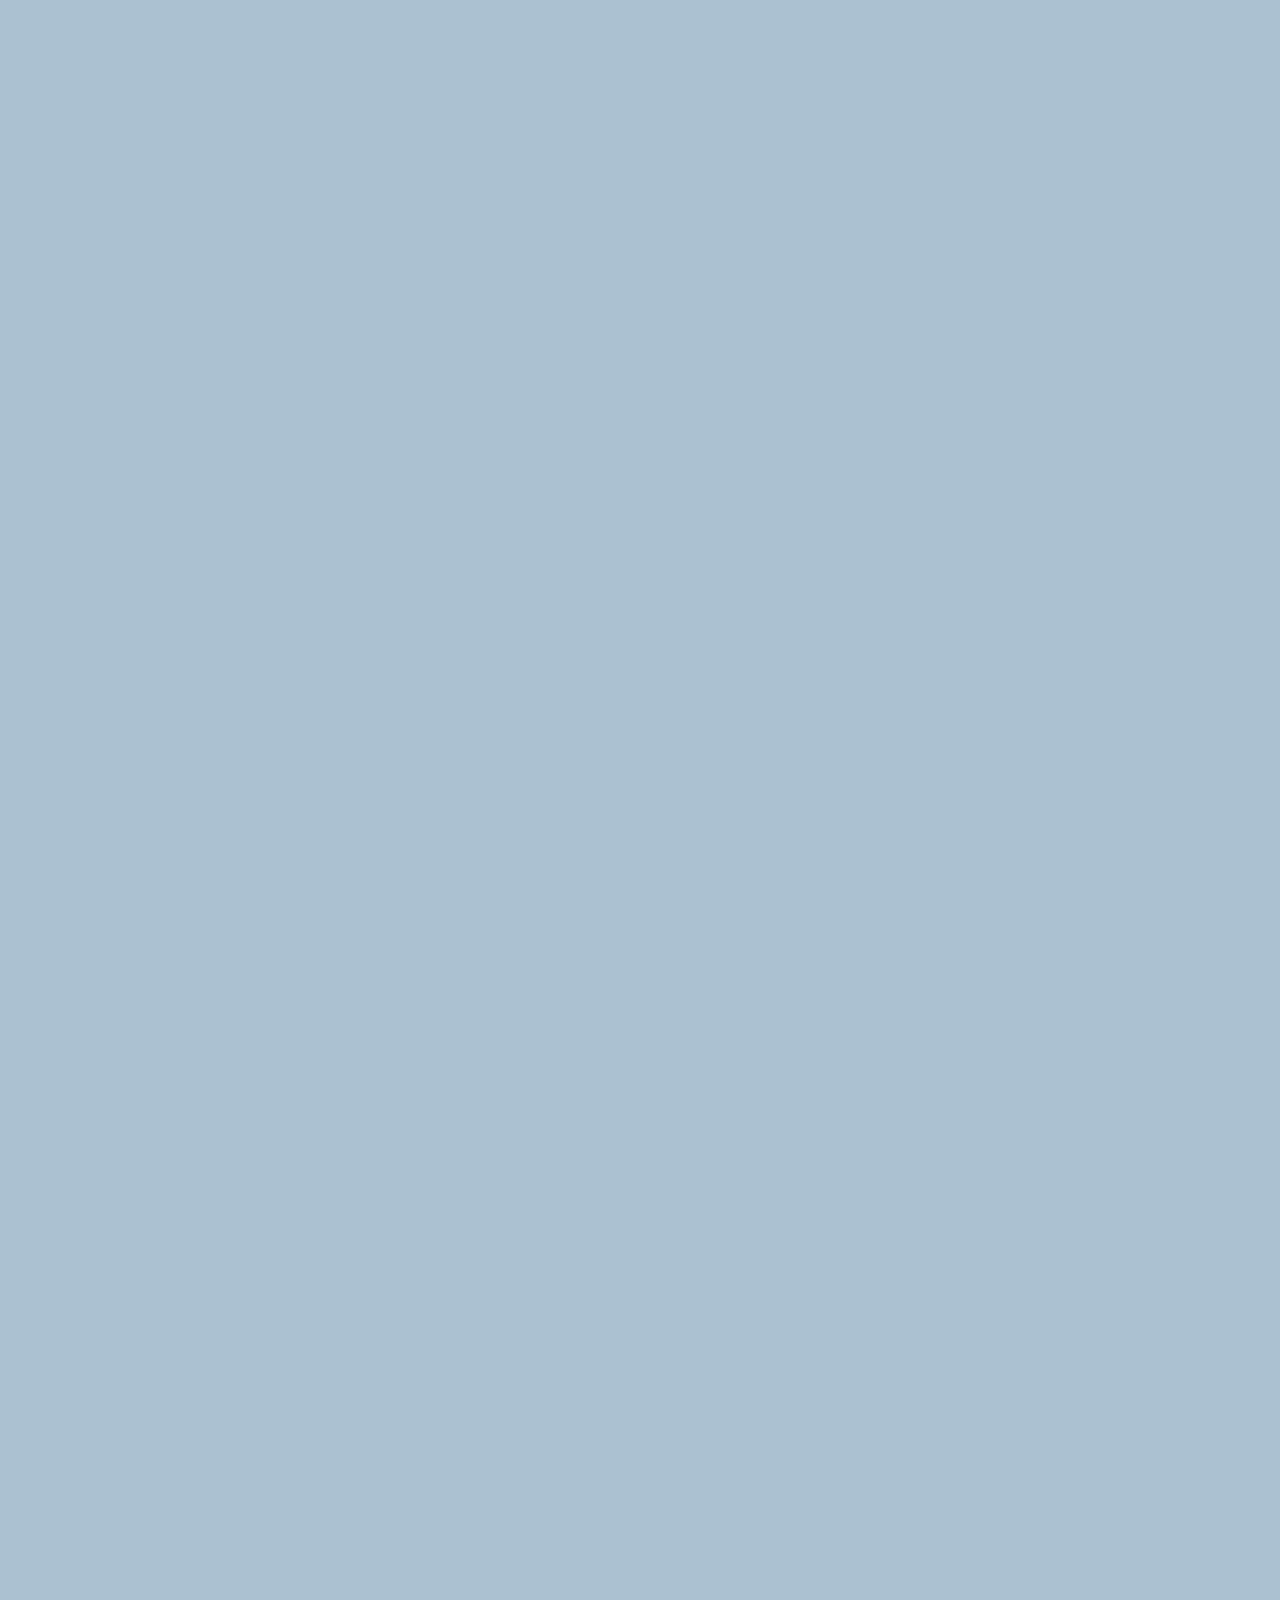
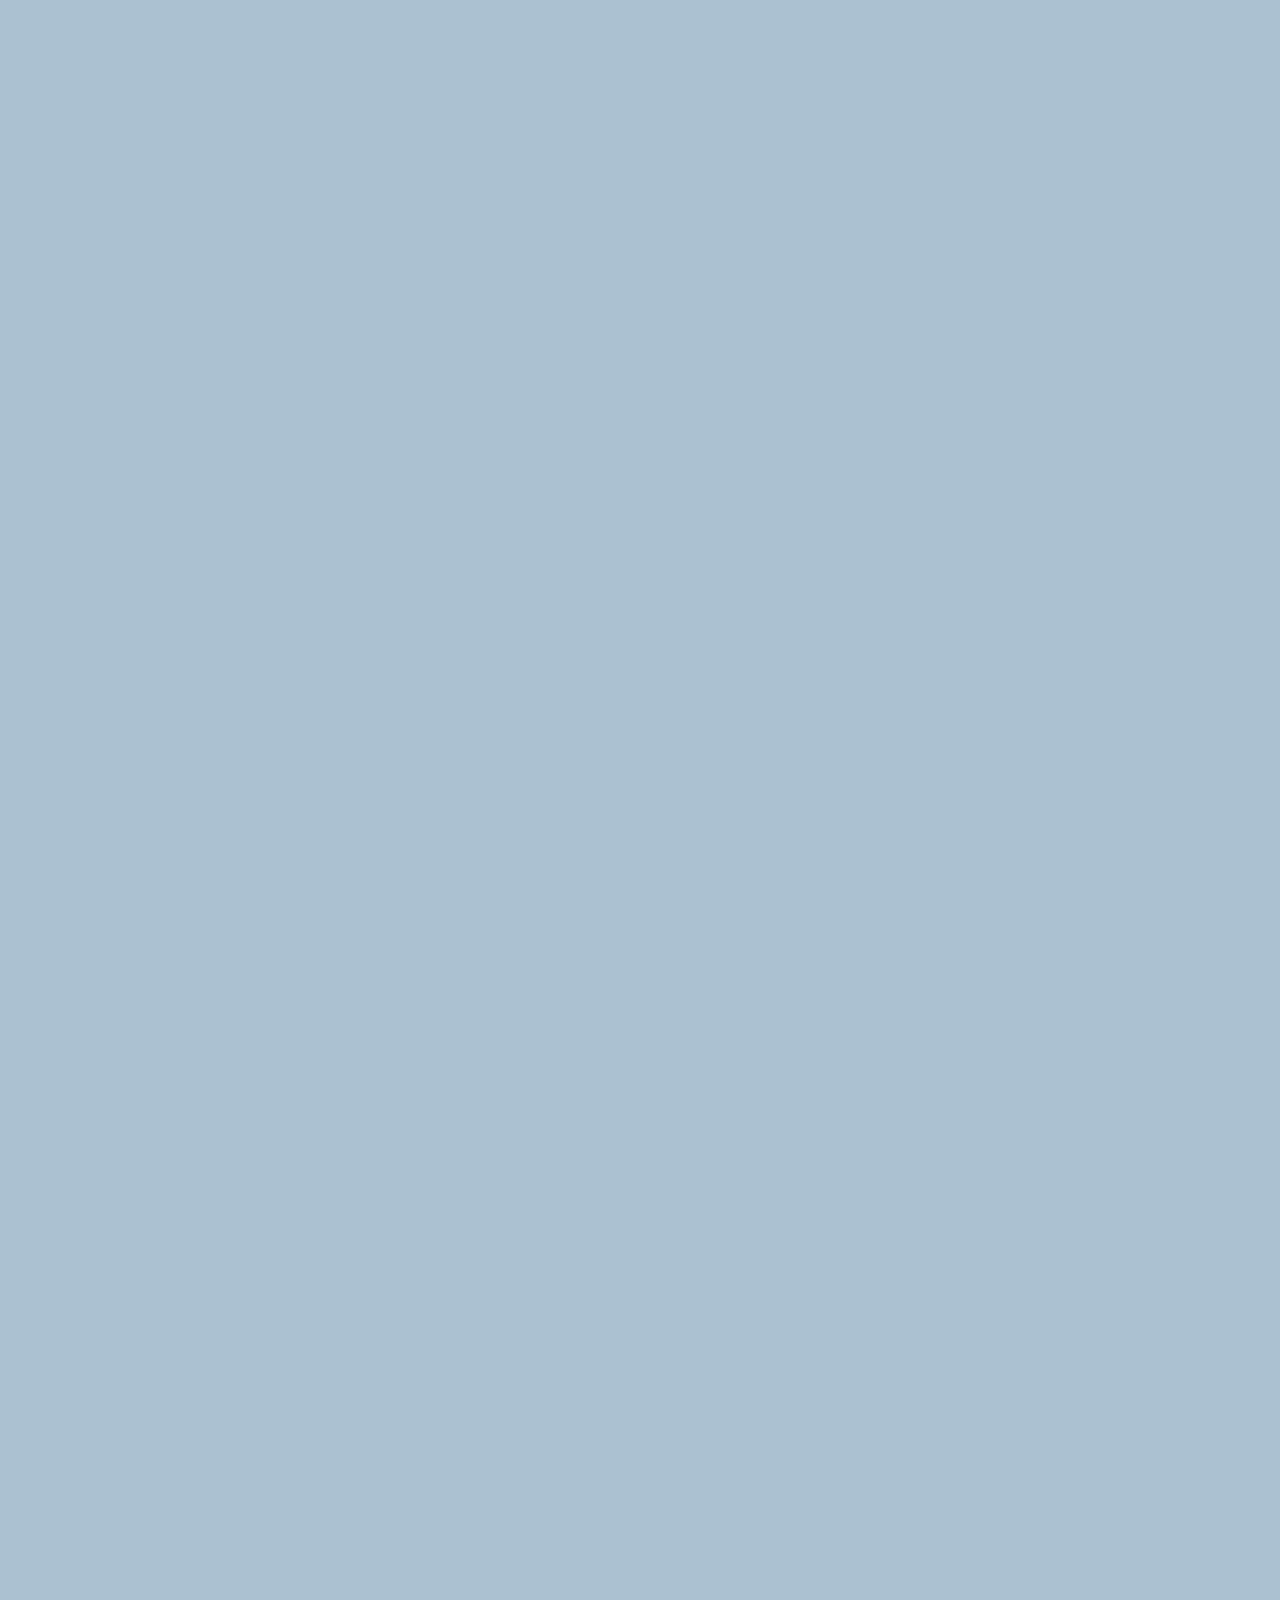
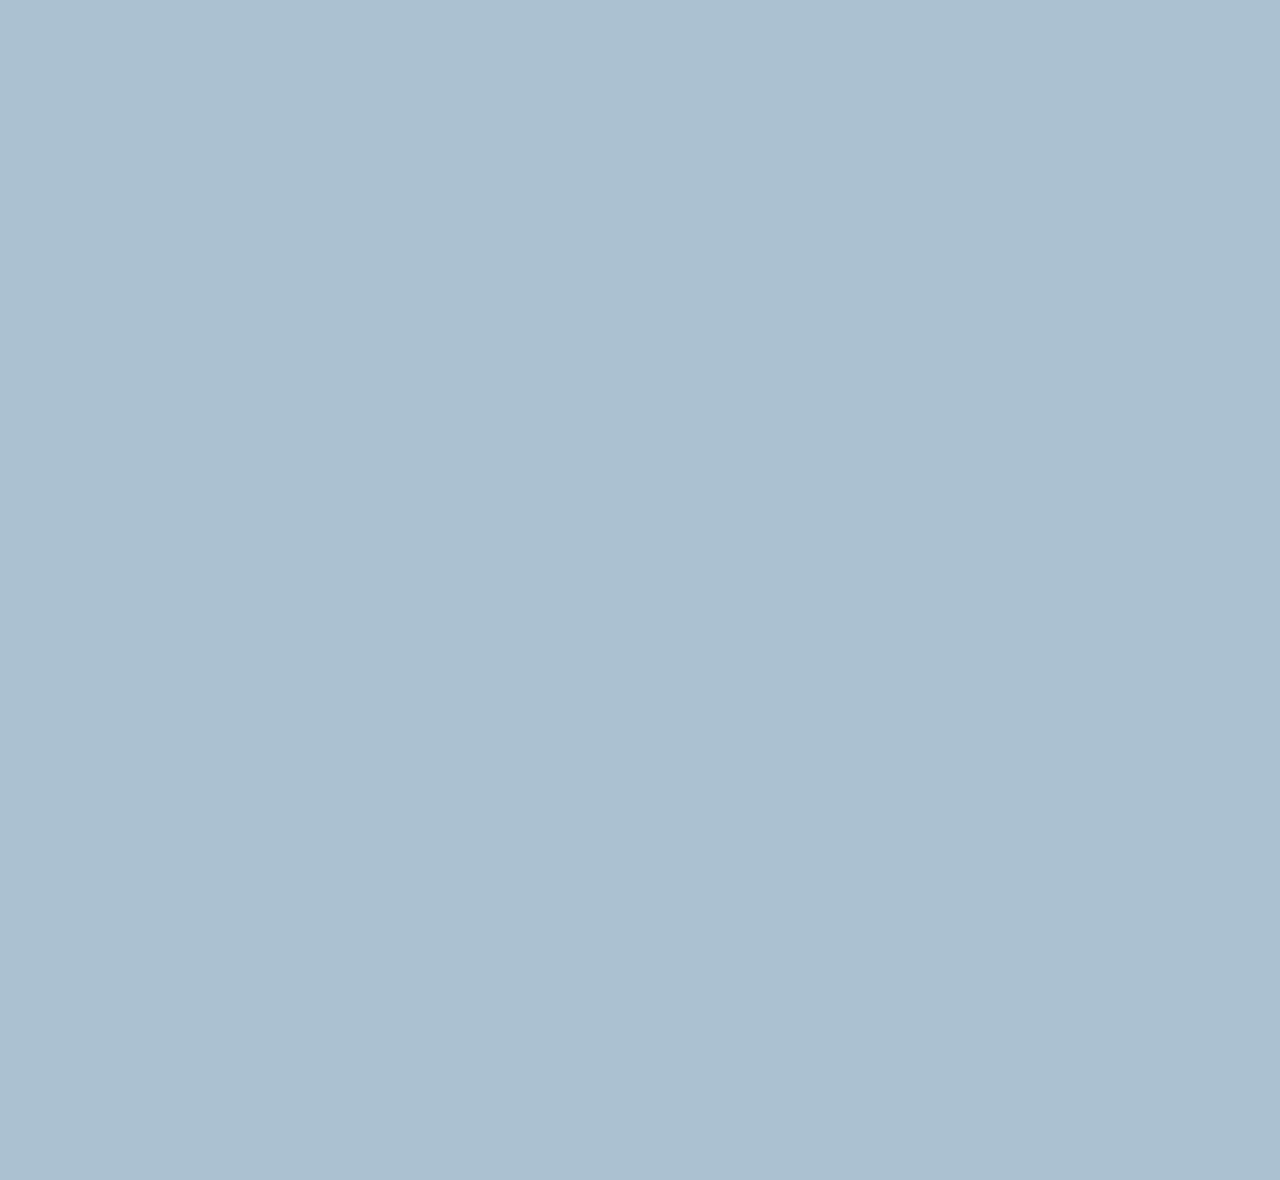
==== commit 3d46ca59: "complete kokoa-clone" ====
--- a/kokoa_project/chat.html
+++ b/kokoa_project/chat.html
@@ -78,9 +78,9 @@
         </div>
     </form>
     <div id="no-mobile">
-        <span>Your screen is too big ㅠㅠ</span>
+        <span>Please view it on mobile</span>
     </div>
     <!-- fontawesome-scirpt -->
     <script src="https://kit.fontawesome.com/fdf0c2d93d.js" crossorigin="anonymous"></script>
-    </body>
+</body>
 </html>